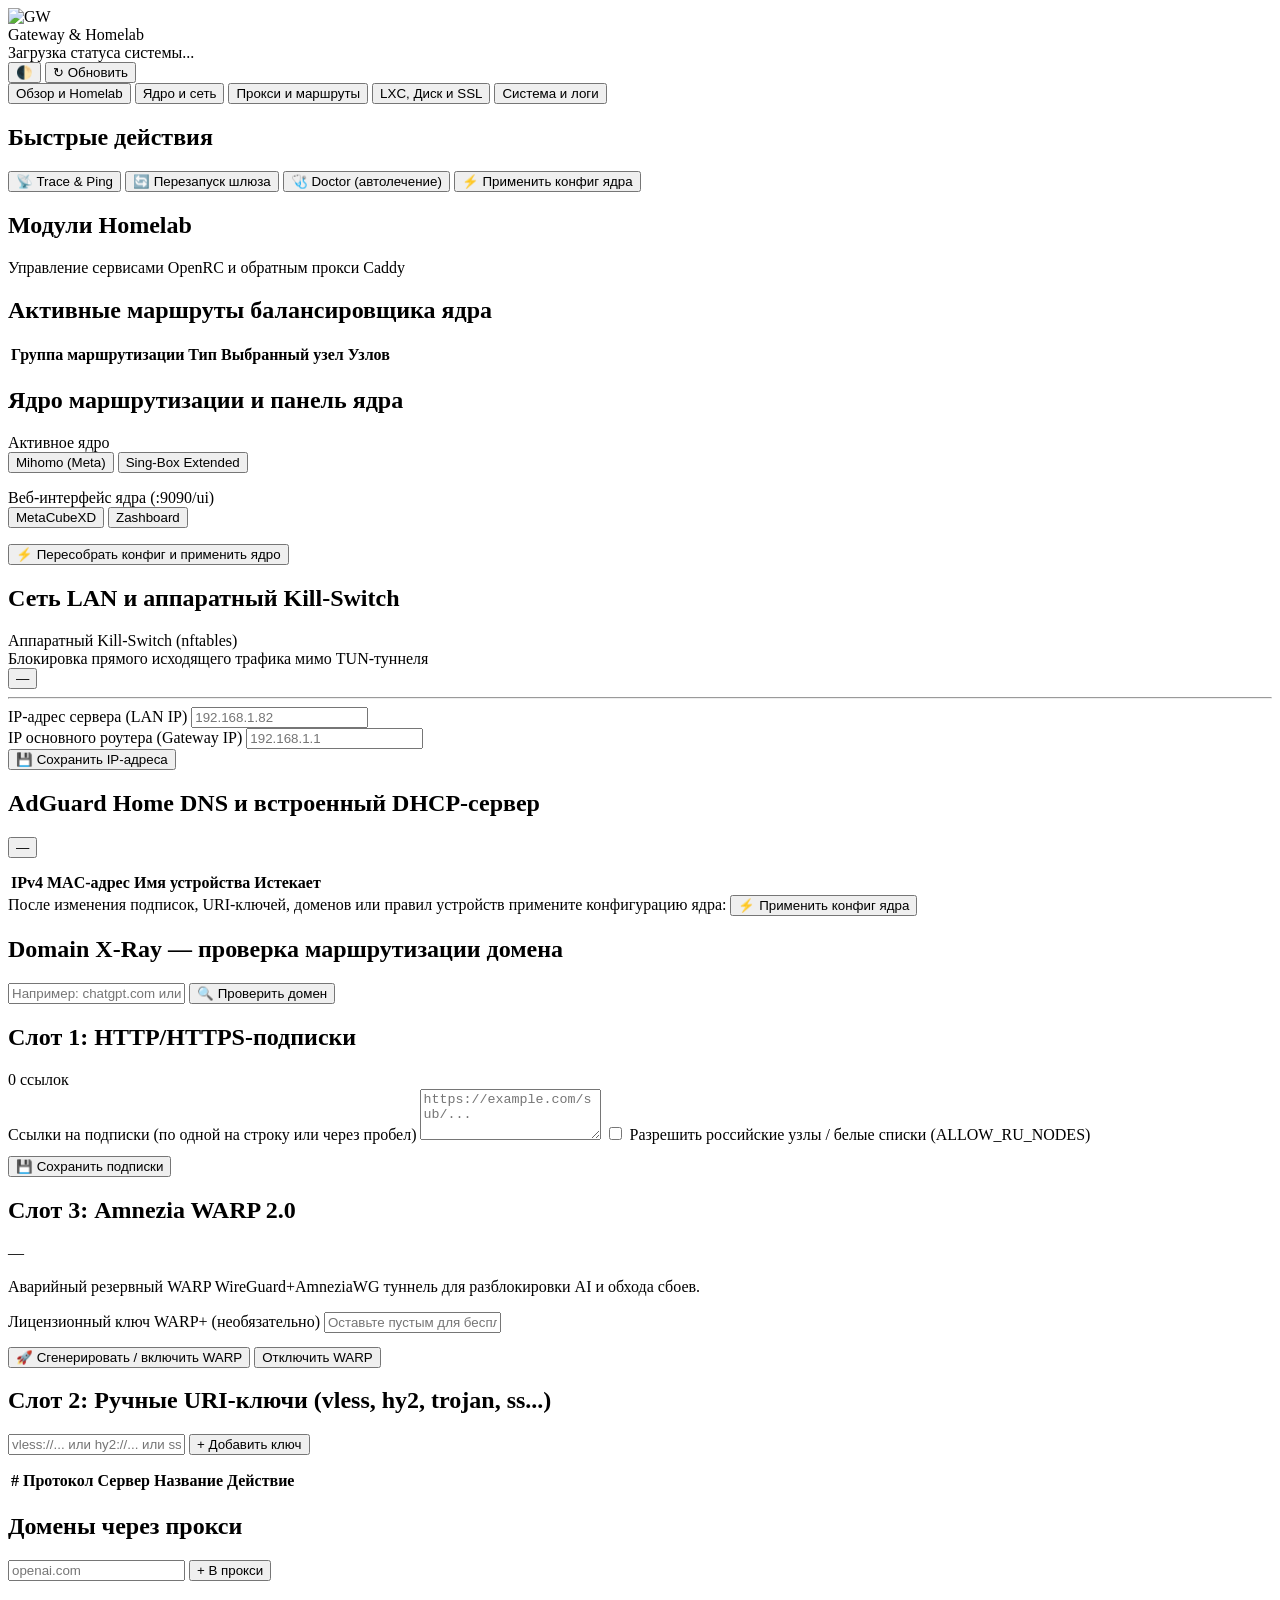
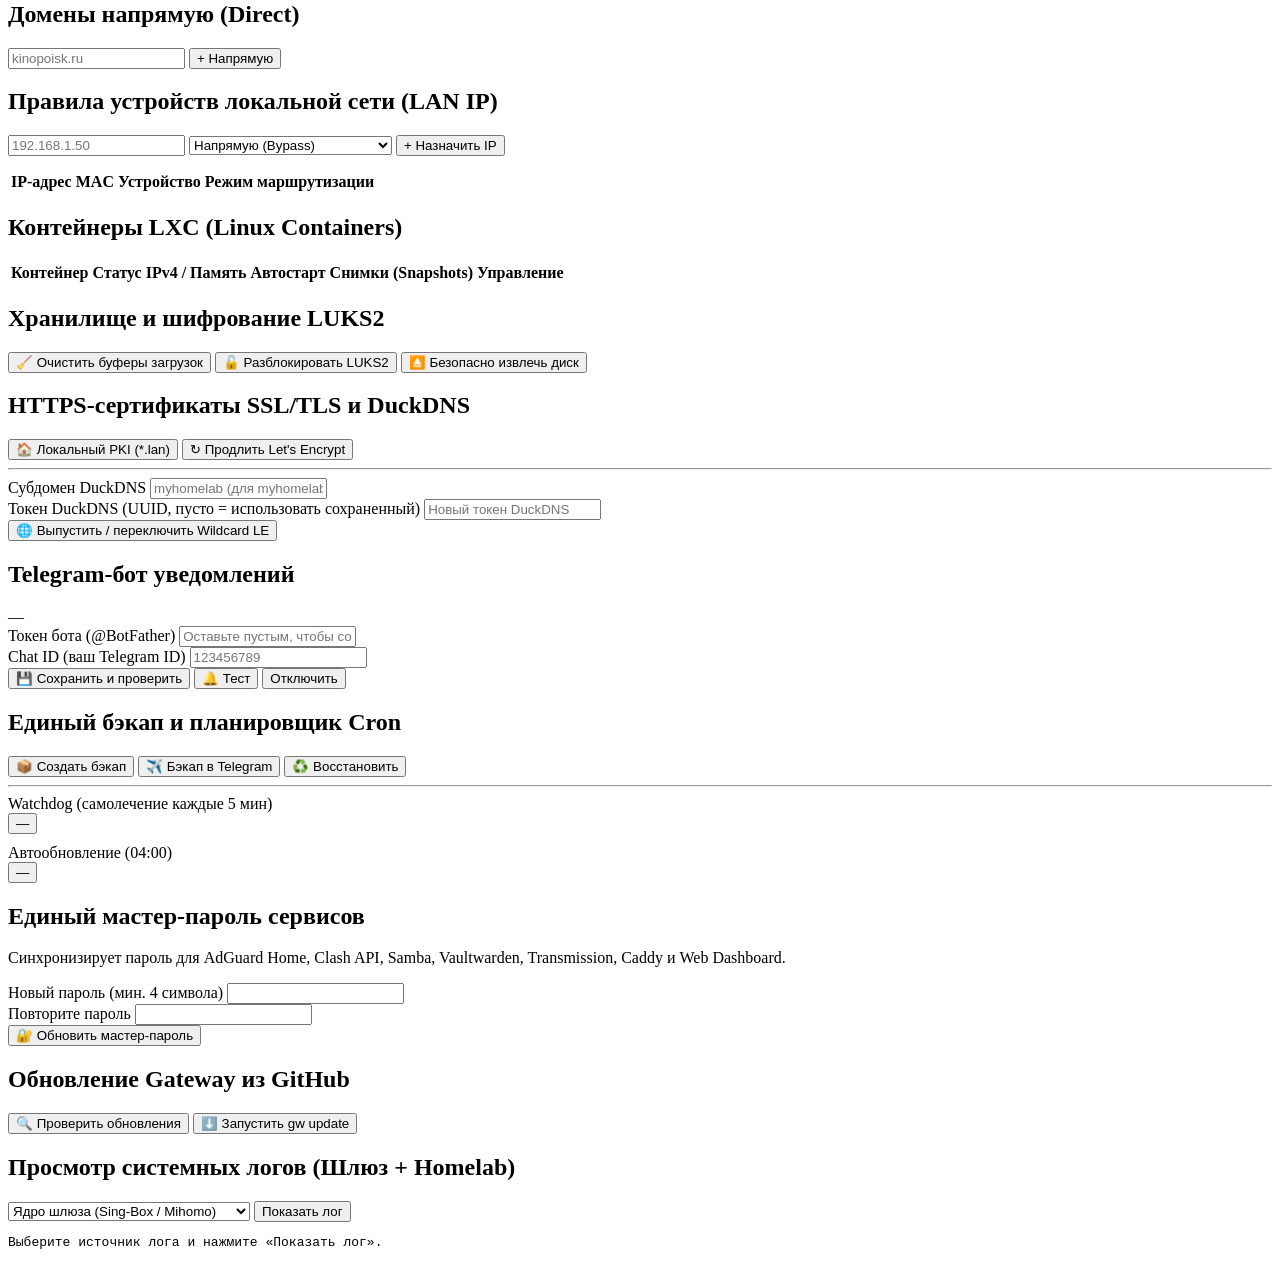
==== modules/webui/static/index.html @ 831ee5e1 "feat(alpine): add standalone Web Dashboard and shared JSON API backend - Extract shared POSIX sh JSO" ====
<!DOCTYPE html>
<html lang="ru" data-theme="dark">
<head>
  <meta charset="utf-8">
  <meta name="viewport" content="width=device-width, initial-scale=1">
  <title>Gateway &amp; Homelab — Панель управления Alpine</title>
  <link rel="icon" type="image/svg+xml" href="/favicon.svg">
  <link rel="stylesheet" href="/style.css">
</head>
<body>
  <header class="topbar">
    <div class="topbar-inner">
      <div class="brand-wrap">
        <img class="brand-logo" src="/favicon.svg" alt="GW">
        <div>
          <div class="brand-title">Gateway &amp; Homelab</div>
          <div class="brand-sub" id="hdr-sub">Загрузка статуса системы...</div>
        </div>
      </div>

      <div class="hdr-badges" id="hdr-badges"></div>

      <div class="hdr-actions">
        <a class="hdr-link" id="lnk-core-ui" href="#" target="_blank" rel="noopener" style="display:none">Панель ядра ↗</a>
        <a class="hdr-link" id="lnk-agh" href="#" target="_blank" rel="noopener" style="display:none">AdGuard Home ↗</a>
        <a class="hdr-link" id="lnk-ca" href="#" target="_blank" rel="noopener" style="display:none">PKI CA ↗</a>
        <button class="btn btn-icon" id="btn-theme" type="button" title="Сменить тему">🌓</button>
        <button class="btn btn-secondary btn-sm" id="btn-refresh" type="button">↻ Обновить</button>
      </div>
    </div>

    <nav class="tabs" role="tablist" aria-label="Разделы панели">
      <button class="tab-btn active" data-tab="overview" role="tab" type="button">Обзор и Homelab</button>
      <button class="tab-btn" data-tab="network" role="tab" type="button">Ядро и сеть</button>
      <button class="tab-btn" data-tab="proxies" role="tab" type="button">Прокси и маршруты</button>
      <button class="tab-btn" data-tab="infra" role="tab" type="button">LXC, Диск и SSL</button>
      <button class="tab-btn" data-tab="system" role="tab" type="button">Система и логи</button>
    </nav>
  </header>

  <main class="container">
    <!-- TAB 1: Обзор и Homelab -->
    <section class="tab-panel active" id="tab-overview">
      <div class="kpi-grid" id="ov-kpis"></div>

      <div class="card">
        <div class="card-head">
          <h2>Быстрые действия</h2>
          <span class="muted" id="ov-uptime"></span>
        </div>
        <div class="btn-row">
          <button class="btn btn-primary" id="btn-trace" type="button">📡 Trace &amp; Ping</button>
          <button class="btn btn-secondary" id="btn-restart-gw" type="button">🔄 Перезапуск шлюза</button>
          <button class="btn btn-secondary" id="btn-doctor" type="button">🩺 Doctor (автолечение)</button>
          <button class="btn btn-secondary" id="btn-ov-apply" type="button">⚡ Применить конфиг ядра</button>
        </div>
        <div id="trace-box" class="trace-box" style="display:none"></div>
      </div>

      <div class="card">
        <div class="card-head">
          <h2>Модули Homelab</h2>
          <span class="muted">Управление сервисами OpenRC и обратным прокси Caddy</span>
        </div>
        <div class="homelab-grid" id="ov-homelab-grid"></div>
      </div>

      <div class="card">
        <div class="card-head">
          <h2>Активные маршруты балансировщика ядра</h2>
          <span class="muted" id="ov-groups-meta"></span>
        </div>
        <div class="table-wrap">
          <table class="data-table">
            <thead>
              <tr>
                <th>Группа маршрутизации</th>
                <th>Тип</th>
                <th>Выбранный узел</th>
                <th>Узлов</th>
              </tr>
            </thead>
            <tbody id="ov-groups-body"></tbody>
          </table>
        </div>
      </div>
    </section>

    <!-- TAB 2: Ядро и сеть -->
    <section class="tab-panel" id="tab-network">
      <div class="two-col">
        <div class="card">
          <div class="card-head">
            <h2>Ядро маршрутизации и панель ядра</h2>
          </div>
          <div class="info-list" id="net-core-info"></div>
          <div class="field-label">Активное ядро</div>
          <div class="seg-row">
            <button class="btn seg-btn" id="btn-core-mihomo" type="button">Mihomo (Meta)</button>
            <button class="btn seg-btn" id="btn-core-singbox" type="button">Sing-Box Extended</button>
          </div>
          <div class="field-label" style="margin-top:1rem">Веб-интерфейс ядра (:9090/ui)</div>
          <div class="seg-row">
            <button class="btn seg-btn" id="btn-ui-metacubexd" type="button">MetaCubeXD</button>
            <button class="btn seg-btn" id="btn-ui-zashboard" type="button">Zashboard</button>
          </div>
          <div class="btn-row" style="margin-top:1rem">
            <button class="btn btn-primary" id="btn-net-apply" type="button">⚡ Пересобрать конфиг и применить ядро</button>
          </div>
        </div>

        <div class="card">
          <div class="card-head">
            <h2>Сеть LAN и аппаратный Kill-Switch</h2>
          </div>
          <div class="switch-row">
            <div>
              <div class="switch-title">Аппаратный Kill-Switch (nftables)</div>
              <div class="muted">Блокировка прямого исходящего трафика мимо TUN-туннеля</div>
            </div>
            <button class="btn btn-secondary" id="btn-ks-toggle" type="button">—</button>
          </div>

          <hr class="sep">

          <form id="frm-network" class="form-grid">
            <div>
              <label class="field-label" for="inp-lan-ip">IP-адрес сервера (LAN IP)</label>
              <input class="input" id="inp-lan-ip" type="text" placeholder="192.168.1.82">
            </div>
            <div>
              <label class="field-label" for="inp-gw-ip">IP основного роутера (Gateway IP)</label>
              <input class="input" id="inp-gw-ip" type="text" placeholder="192.168.1.1">
            </div>
            <div class="form-actions">
              <button class="btn btn-primary" type="submit">💾 Сохранить IP-адреса</button>
            </div>
          </form>
        </div>
      </div>

      <div class="card">
        <div class="card-head">
          <h2>AdGuard Home DNS и встроенный DHCP-сервер</h2>
          <div class="btn-row-compact">
            <button class="btn btn-secondary" id="btn-dhcp-toggle" type="button">—</button>
          </div>
        </div>
        <div class="info-inline" id="net-dhcp-info"></div>
        <div class="table-wrap" style="margin-top:0.85rem">
          <table class="data-table">
            <thead>
              <tr>
                <th>IPv4</th>
                <th>MAC-адрес</th>
                <th>Имя устройства</th>
                <th>Истекает</th>
              </tr>
            </thead>
            <tbody id="net-leases-body"></tbody>
          </table>
        </div>
      </div>
    </section>

    <!-- TAB 3: Прокси и маршруты -->
    <section class="tab-panel" id="tab-proxies">
      <div class="banner-warn">
        <span>После изменения подписок, URI-ключей, доменов или правил устройств примените конфигурацию ядра:</span>
        <button class="btn btn-primary btn-sm" id="btn-px-apply" type="button">⚡ Применить конфиг ядра</button>
      </div>

      <div class="card">
        <div class="card-head">
          <h2>Domain X-Ray — проверка маршрутизации домена</h2>
        </div>
        <form id="frm-inspect" class="inline-form">
          <input class="input" id="inp-inspect-domain" type="text" placeholder="Например: chatgpt.com или ya.ru">
          <button class="btn btn-primary" type="submit">🔍 Проверить домен</button>
        </form>
        <div id="inspect-result" class="trace-box" style="display:none"></div>
      </div>

      <div class="two-col">
        <div class="card">
          <div class="card-head">
            <h2>Слот 1: HTTP/HTTPS-подписки</h2>
            <span class="badge" id="px-sub-badge">0 ссылок</span>
          </div>
          <form id="frm-sub">
            <label class="field-label" for="inp-sub-urls">Ссылки на подписки (по одной на строку или через пробел)</label>
            <textarea class="input textarea" id="inp-sub-urls" rows="3" placeholder="https://example.com/sub/..."></textarea>
            <label class="check-row">
              <input id="chk-allow-ru" type="checkbox">
              <span>Разрешить российские узлы / белые списки (ALLOW_RU_NODES)</span>
            </label>
            <div class="btn-row" style="margin-top:0.75rem">
              <button class="btn btn-primary" type="submit">💾 Сохранить подписки</button>
            </div>
          </form>
        </div>

        <div class="card">
          <div class="card-head">
            <h2>Слот 3: Amnezia WARP 2.0</h2>
            <span class="badge" id="px-warp-badge">—</span>
          </div>
          <p class="muted">Аварийный резервный WARP WireGuard+AmneziaWG туннель для разблокировки AI и обхода сбоев.</p>
          <label class="field-label" for="inp-warp-lic">Лицензионный ключ WARP+ (необязательно)</label>
          <input class="input" id="inp-warp-lic" type="text" placeholder="Оставьте пустым для бесплатного WARP">
          <div class="btn-row" style="margin-top:0.85rem">
            <button class="btn btn-primary" id="btn-warp-gen" type="button">🚀 Сгенерировать / включить WARP</button>
            <button class="btn btn-danger" id="btn-warp-off" type="button">Отключить WARP</button>
          </div>
        </div>
      </div>

      <div class="card">
        <div class="card-head">
          <h2>Слот 2: Ручные URI-ключи (vless, hy2, trojan, ss...)</h2>
        </div>
        <form id="frm-node-add" class="inline-form">
          <input class="input" id="inp-node-uri" type="text" placeholder="vless://... или hy2://... или ss://...">
          <button class="btn btn-primary" type="submit">+ Добавить ключ</button>
        </form>
        <div class="table-wrap" style="margin-top:0.85rem">
          <table class="data-table">
            <thead>
              <tr>
                <th>#</th>
                <th>Протокол</th>
                <th>Сервер</th>
                <th>Название</th>
                <th>Действие</th>
              </tr>
            </thead>
            <tbody id="px-nodes-body"></tbody>
          </table>
        </div>
      </div>

      <div class="two-col">
        <div class="card">
          <div class="card-head">
            <h2>Домены через прокси</h2>
          </div>
          <form id="frm-dom-proxy" class="inline-form">
            <input class="input" id="inp-dom-proxy" type="text" placeholder="openai.com">
            <button class="btn btn-primary" type="submit">+ В прокси</button>
          </form>
          <div class="chips-wrap" id="chips-proxy"></div>
        </div>

        <div class="card">
          <div class="card-head">
            <h2>Домены напрямую (Direct)</h2>
          </div>
          <form id="frm-dom-direct" class="inline-form">
            <input class="input" id="inp-dom-direct" type="text" placeholder="kinopoisk.ru">
            <button class="btn btn-primary" type="submit">+ Напрямую</button>
          </form>
          <div class="chips-wrap" id="chips-direct"></div>
        </div>
      </div>

      <div class="card">
        <div class="card-head">
          <h2>Правила устройств локальной сети (LAN IP)</h2>
        </div>
        <form id="frm-dev-add" class="inline-form" style="margin-bottom:0.85rem">
          <input class="input" id="inp-dev-ip" type="text" placeholder="192.168.1.50">
          <select class="input select-sm" id="inp-dev-mode">
            <option value="bypass">Напрямую (Bypass)</option>
            <option value="force_proxy">Принудительно через прокси</option>
          </select>
          <button class="btn btn-primary" type="submit">+ Назначить IP</button>
        </form>
        <div class="table-wrap">
          <table class="data-table">
            <thead>
              <tr>
                <th>IP-адрес</th>
                <th>MAC</th>
                <th>Устройство</th>
                <th>Режим маршрутизации</th>
              </tr>
            </thead>
            <tbody id="px-devices-body"></tbody>
          </table>
        </div>
      </div>
    </section>

    <!-- TAB 4: LXC, Диск и SSL -->
    <section class="tab-panel" id="tab-infra">
      <div class="card">
        <div class="card-head">
          <h2>Контейнеры LXC (Linux Containers)</h2>
          <div id="infra-lxc-badges"></div>
        </div>
        <div class="table-wrap">
          <table class="data-table">
            <thead>
              <tr>
                <th>Контейнер</th>
                <th>Статус</th>
                <th>IPv4 / Память</th>
                <th>Автостарт</th>
                <th>Снимки (Snapshots)</th>
                <th>Управление</th>
              </tr>
            </thead>
            <tbody id="infra-lxc-body"></tbody>
          </table>
        </div>
      </div>

      <div class="two-col">
        <div class="card">
          <div class="card-head">
            <h2>Хранилище и шифрование LUKS2</h2>
          </div>
          <div id="infra-storage-info"></div>
          <div class="btn-row" style="margin-top:0.9rem">
            <button class="btn btn-secondary" id="btn-st-clean" type="button">🧹 Очистить буферы загрузок</button>
            <button class="btn btn-primary" id="btn-st-unlock" type="button">🔓 Разблокировать LUKS2</button>
            <button class="btn btn-danger" id="btn-st-lock" type="button">⏏️ Безопасно извлечь диск</button>
          </div>
        </div>

        <div class="card">
          <div class="card-head">
            <h2>HTTPS-сертификаты SSL/TLS и DuckDNS</h2>
          </div>
          <div id="infra-ssl-info"></div>
          <div class="btn-row" style="margin-top:0.85rem">
            <button class="btn btn-secondary" id="btn-ssl-local" type="button">🏠 Локальный PKI (*.lan)</button>
            <button class="btn btn-primary" id="btn-ssl-renew" type="button">↻ Продлить Let's Encrypt</button>
          </div>
          <hr class="sep">
          <form id="frm-ssl-duckdns" class="form-grid">
            <div>
              <label class="field-label" for="inp-duck-sub">Субдомен DuckDNS</label>
              <input class="input" id="inp-duck-sub" type="text" placeholder="myhomelab (для myhomelab.duckdns.org)">
            </div>
            <div>
              <label class="field-label" for="inp-duck-tok">Токен DuckDNS (UUID, пусто = использовать сохраненный)</label>
              <input class="input" id="inp-duck-tok" type="password" placeholder="Новый токен DuckDNS">
            </div>
            <div class="form-actions">
              <button class="btn btn-primary" type="submit">🌐 Выпустить / переключить Wildcard LE</button>
            </div>
          </form>
        </div>
      </div>
    </section>

    <!-- TAB 5: Система и логи -->
    <section class="tab-panel" id="tab-system">
      <div class="two-col">
        <div class="card">
          <div class="card-head">
            <h2>Telegram-бот уведомлений</h2>
            <span class="badge" id="sys-tg-badge">—</span>
          </div>
          <form id="frm-telegram" class="form-grid">
            <div>
              <label class="field-label" for="inp-tg-token">Токен бота (@BotFather)</label>
              <input class="input" id="inp-tg-token" type="password" placeholder="Оставьте пустым, чтобы сохранить текущий">
              <div class="muted small" id="sys-tg-mask"></div>
            </div>
            <div>
              <label class="field-label" for="inp-tg-chat">Chat ID (ваш Telegram ID)</label>
              <input class="input" id="inp-tg-chat" type="text" placeholder="123456789">
            </div>
            <div class="btn-row">
              <button class="btn btn-primary" type="submit">💾 Сохранить и проверить</button>
              <button class="btn btn-secondary" id="btn-tg-test" type="button">🔔 Тест</button>
              <button class="btn btn-danger" id="btn-tg-disable" type="button">Отключить</button>
            </div>
          </form>
        </div>

        <div class="card">
          <div class="card-head">
            <h2>Единый бэкап и планировщик Cron</h2>
          </div>
          <div id="sys-backup-info"></div>
          <div class="btn-row" style="margin-top:0.75rem">
            <button class="btn btn-primary" id="btn-bak-create" type="button">📦 Создать бэкап</button>
            <button class="btn btn-secondary" id="btn-bak-tg" type="button">✈️ Бэкап в Telegram</button>
            <button class="btn btn-danger" id="btn-bak-restore" type="button">♻️ Восстановить</button>
          </div>
          <hr class="sep">
          <div class="switch-row">
            <div>
              <div class="switch-title">Watchdog (самолечение каждые 5 мин)</div>
            </div>
            <button class="btn btn-secondary btn-sm" id="btn-cron-wd" type="button">—</button>
          </div>
          <div class="switch-row" style="margin-top:0.6rem">
            <div>
              <div class="switch-title">Автообновление (04:00)</div>
            </div>
            <button class="btn btn-secondary btn-sm" id="btn-cron-au" type="button">—</button>
          </div>
        </div>
      </div>

      <div class="two-col">
        <div class="card">
          <div class="card-head">
            <h2>Единый мастер-пароль сервисов</h2>
          </div>
          <p class="muted">Синхронизирует пароль для AdGuard Home, Clash API, Samba, Vaultwarden, Transmission, Caddy и Web Dashboard.</p>
          <form id="frm-passwd" class="form-grid">
            <div>
              <label class="field-label" for="inp-pw1">Новый пароль (мин. 4 символа)</label>
              <input class="input" id="inp-pw1" type="password" autocomplete="new-password">
            </div>
            <div>
              <label class="field-label" for="inp-pw2">Повторите пароль</label>
              <input class="input" id="inp-pw2" type="password" autocomplete="new-password">
            </div>
            <div class="form-actions">
              <button class="btn btn-primary" type="submit">🔐 Обновить мастер-пароль</button>
            </div>
          </form>
        </div>

        <div class="card">
          <div class="card-head">
            <h2>Обновление Gateway из GitHub</h2>
          </div>
          <div id="sys-git-info"></div>
          <div id="sys-git-commits" class="commits-list" style="display:none"></div>
          <div class="btn-row" style="margin-top:0.85rem">
            <button class="btn btn-secondary" id="btn-upd-check" type="button">🔍 Проверить обновления</button>
            <button class="btn btn-primary" id="btn-upd-run" type="button">⬇️ Запустить gw update</button>
          </div>
        </div>
      </div>

      <div class="card">
        <div class="card-head">
          <h2>Просмотр системных логов (Шлюз + Homelab)</h2>
          <div class="btn-row-compact">
            <select class="input select-sm" id="sel-log-target">
              <option value="core">Ядро шлюза (Sing-Box / Mihomo)</option>
              <option value="check">Экспресс-диагностика (gw check)</option>
              <option value="autoupdate">Автообновление (autoupdate.log)</option>
              <option value="webui">Web Dashboard (gateway-webui.log)</option>
              <option value="caddy">Caddy HTTPS (caddy.log)</option>
              <option value="vaultwarden">Vaultwarden (vaultwarden.log)</option>
              <option value="forgejo">Forgejo Git (forgejo.log)</option>
              <option value="code">VS Code Server (code-server.log)</option>
              <option value="metube">MeTube (metube.log)</option>
              <option value="transmission">Transmission (transmission.log)</option>
            </select>
            <button class="btn btn-primary btn-sm" id="btn-log-load" type="button">Показать лог</button>
          </div>
        </div>
        <pre class="log-view" id="sys-log-view">Выберите источник лога и нажмите «Показать лог».</pre>
      </div>
    </section>
  </main>

  <div class="toast-stack" id="toast-stack"></div>

  <!-- Модальное окно подтверждения -->
  <div class="modal-backdrop" id="confirm-modal" style="display:none">
    <div class="modal modal-sm">
      <div class="modal-head">
        <h3 id="confirm-title">Подтверждение</h3>
      </div>
      <div class="modal-body" id="confirm-text"></div>
      <div class="modal-foot">
        <button class="btn btn-secondary" id="confirm-cancel" type="button">Отмена</button>
        <button class="btn btn-danger" id="confirm-ok" type="button">Подтвердить</button>
      </div>
    </div>
  </div>

  <!-- Модальное окно потокового задания -->
  <div class="modal-backdrop" id="job-modal" style="display:none">
    <div class="modal modal-lg">
      <div class="modal-head">
        <h3 id="job-title">Выполнение операции...</h3>
        <span class="badge" id="job-badge">В работе</span>
      </div>
      <div class="modal-body">
        <pre class="log-view log-view-tall" id="job-log">Инициализация...</pre>
      </div>
      <div class="modal-foot">
        <button class="btn btn-primary" id="job-close" type="button" disabled>Закрыть</button>
      </div>
    </div>
  </div>

  <script src="/app.js"></script>
</body>
</html>
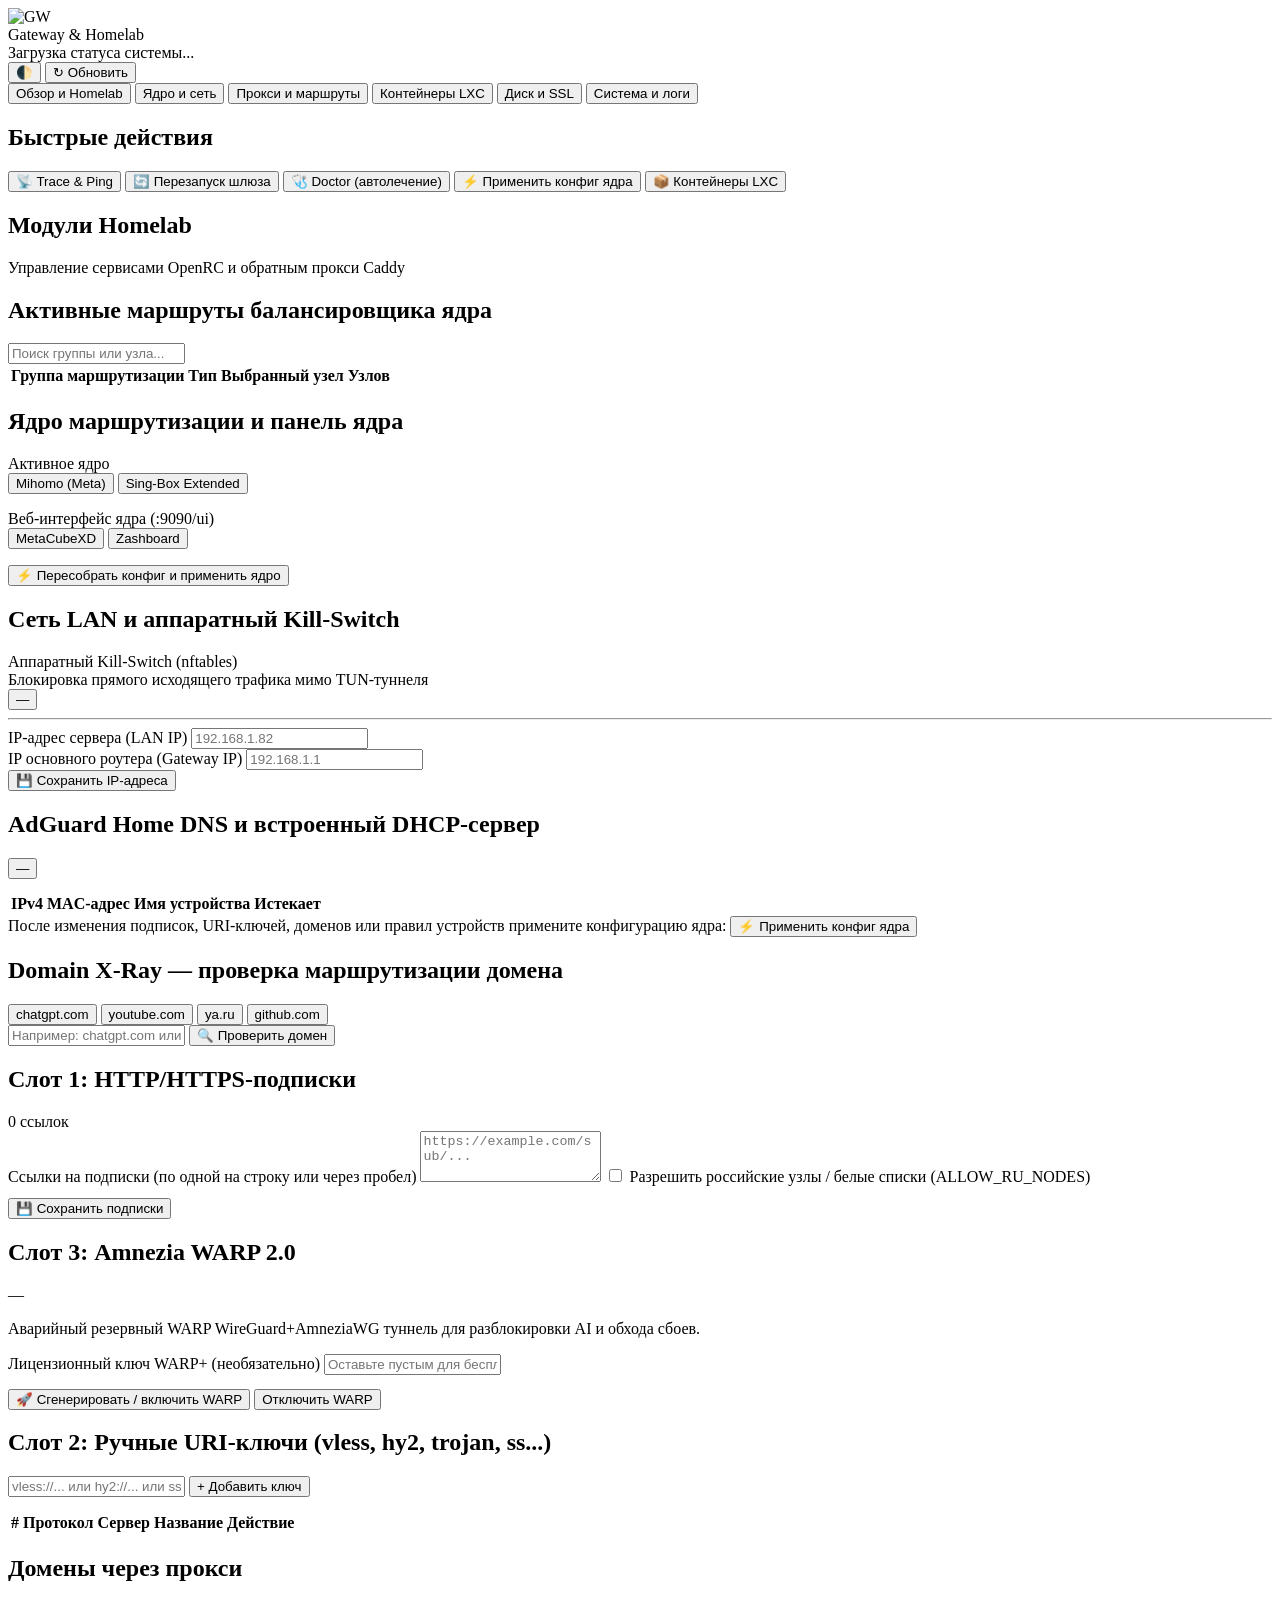
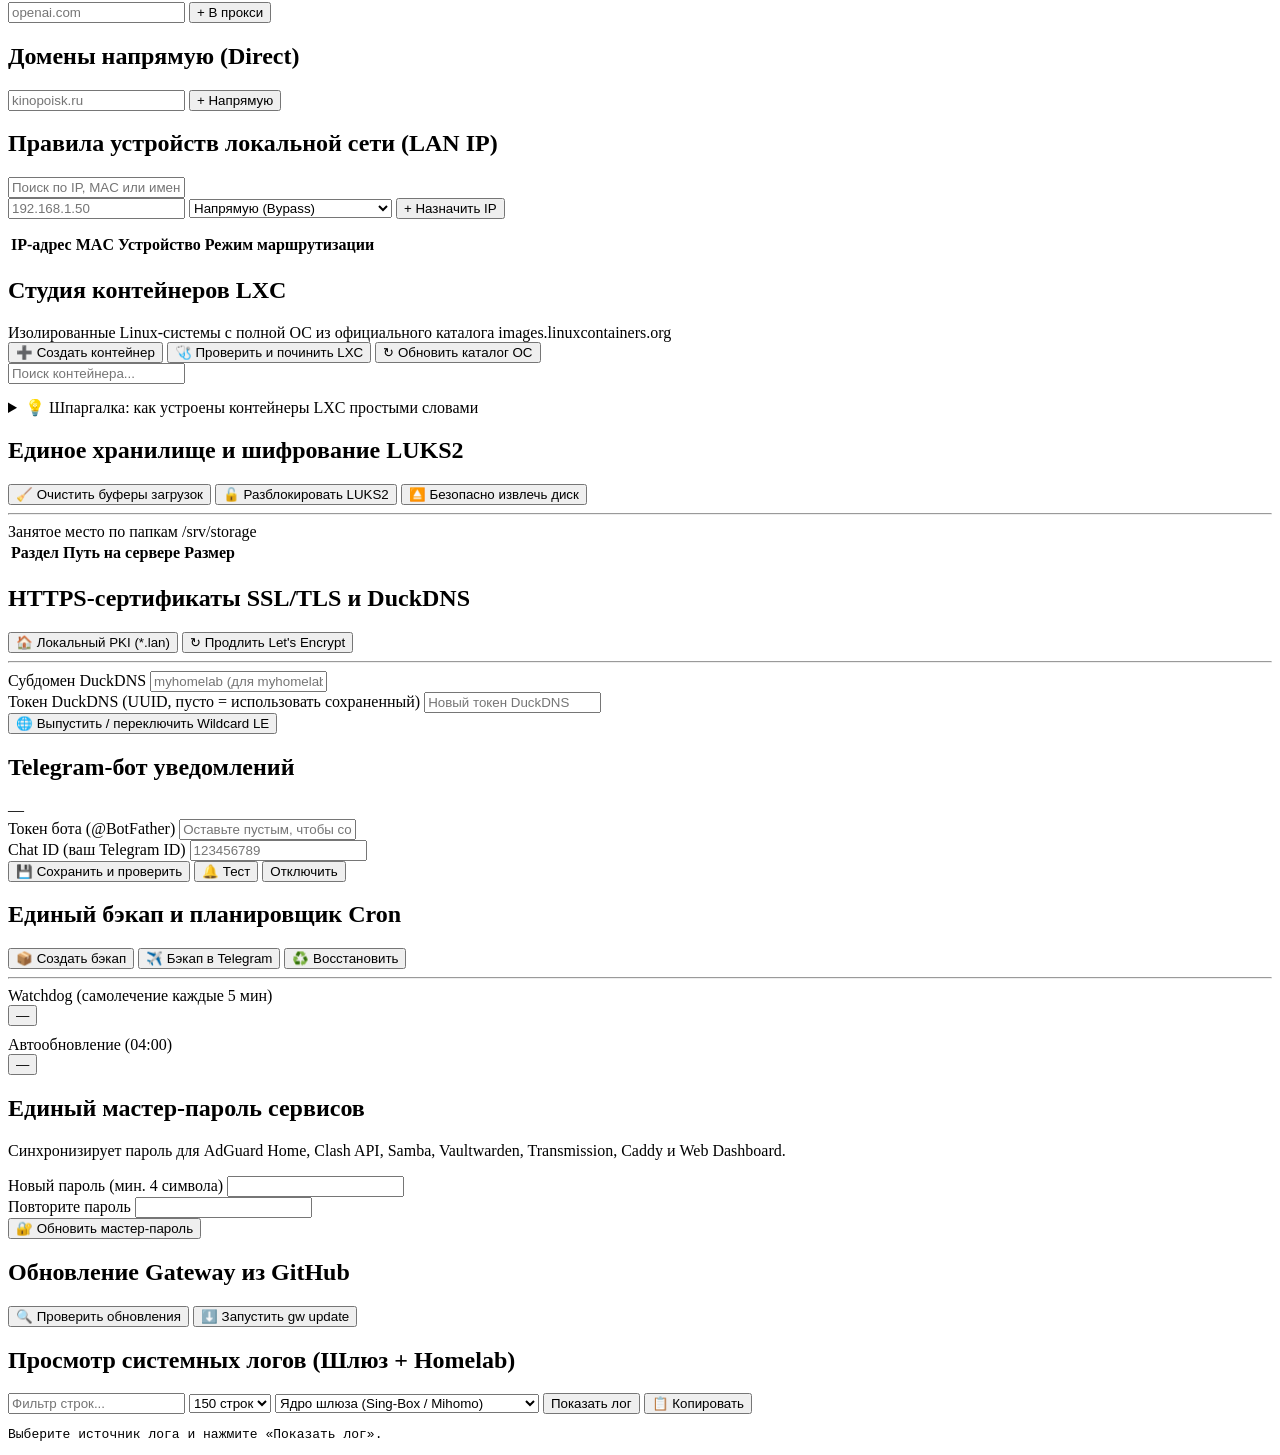
==== commit ffe13437: "feat(webui,lxc): add LXC Container Studio, full official catalog, and ttyd web console - Add full of" ====
--- a/modules/webui/static/index.html
+++ b/modules/webui/static/index.html
@@ -33,7 +33,8 @@
       <button class="tab-btn active" data-tab="overview" role="tab" type="button">Обзор и Homelab</button>
       <button class="tab-btn" data-tab="network" role="tab" type="button">Ядро и сеть</button>
       <button class="tab-btn" data-tab="proxies" role="tab" type="button">Прокси и маршруты</button>
-      <button class="tab-btn" data-tab="infra" role="tab" type="button">LXC, Диск и SSL</button>
+      <button class="tab-btn" data-tab="lxc" role="tab" type="button">Контейнеры LXC <span class="tab-pill" id="tab-lxc-count" style="display:none"></span></button>
+      <button class="tab-btn" data-tab="storage" role="tab" type="button">Диск и SSL</button>
       <button class="tab-btn" data-tab="system" role="tab" type="button">Система и логи</button>
     </nav>
   </header>
@@ -53,6 +54,7 @@
           <button class="btn btn-secondary" id="btn-restart-gw" type="button">🔄 Перезапуск шлюза</button>
           <button class="btn btn-secondary" id="btn-doctor" type="button">🩺 Doctor (автолечение)</button>
           <button class="btn btn-secondary" id="btn-ov-apply" type="button">⚡ Применить конфиг ядра</button>
+          <button class="btn btn-secondary" id="btn-ov-go-lxc" type="button">📦 Контейнеры LXC</button>
         </div>
         <div id="trace-box" class="trace-box" style="display:none"></div>
       </div>
@@ -68,7 +70,10 @@
       <div class="card">
         <div class="card-head">
           <h2>Активные маршруты балансировщика ядра</h2>
-          <span class="muted" id="ov-groups-meta"></span>
+          <div class="btn-row-compact">
+            <input class="input input-sm" id="inp-groups-filter" type="text" placeholder="Поиск группы или узла...">
+            <span class="muted" id="ov-groups-meta"></span>
+          </div>
         </div>
         <div class="table-wrap">
           <table class="data-table">
@@ -173,6 +178,12 @@
       <div class="card">
         <div class="card-head">
           <h2>Domain X-Ray — проверка маршрутизации домена</h2>
+          <div class="btn-row-compact">
+            <button class="btn btn-xs" data-inspect-preset="chatgpt.com" type="button">chatgpt.com</button>
+            <button class="btn btn-xs" data-inspect-preset="youtube.com" type="button">youtube.com</button>
+            <button class="btn btn-xs" data-inspect-preset="ya.ru" type="button">ya.ru</button>
+            <button class="btn btn-xs" data-inspect-preset="github.com" type="button">github.com</button>
+          </div>
         </div>
         <form id="frm-inspect" class="inline-form">
           <input class="input" id="inp-inspect-domain" type="text" placeholder="Например: chatgpt.com или ya.ru">
@@ -266,6 +277,7 @@
       <div class="card">
         <div class="card-head">
           <h2>Правила устройств локальной сети (LAN IP)</h2>
+          <input class="input input-sm" id="inp-dev-filter" type="text" placeholder="Поиск по IP, MAC или имени...">
         </div>
         <form id="frm-dev-add" class="inline-form" style="margin-bottom:0.85rem">
           <input class="input" id="inp-dev-ip" type="text" placeholder="192.168.1.50">
@@ -291,34 +303,58 @@
       </div>
     </section>
 
-    <!-- TAB 4: LXC, Диск и SSL -->
-    <section class="tab-panel" id="tab-infra">
-      <div class="card">
-        <div class="card-head">
-          <h2>Контейнеры LXC (Linux Containers)</h2>
-          <div id="infra-lxc-badges"></div>
-        </div>
-        <div class="table-wrap">
-          <table class="data-table">
-            <thead>
-              <tr>
-                <th>Контейнер</th>
-                <th>Статус</th>
-                <th>IPv4 / Память</th>
-                <th>Автостарт</th>
-                <th>Снимки (Snapshots)</th>
-                <th>Управление</th>
-              </tr>
-            </thead>
-            <tbody id="infra-lxc-body"></tbody>
-          </table>
-        </div>
-      </div>
-
+    <!-- TAB 4: Контейнеры LXC (Studio) -->
+    <section class="tab-panel" id="tab-lxc">
+      <div class="card">
+        <div class="card-head">
+          <div>
+            <h2>Студия контейнеров LXC</h2>
+            <div class="muted small">Изолированные Linux-системы с полной ОС из официального каталога <span class="mono">images.linuxcontainers.org</span></div>
+          </div>
+          <div class="btn-row-compact" id="lxc-status-badges"></div>
+        </div>
+
+        <div class="btn-row" style="align-items:center; justify-content:space-between">
+          <div class="btn-row">
+            <button class="btn btn-primary" id="btn-lxc-open-create" type="button">➕ Создать контейнер</button>
+            <button class="btn btn-secondary" id="btn-lxc-doctor" type="button">🩺 Проверить и починить LXC</button>
+            <button class="btn btn-secondary" id="btn-lxc-refresh-cat" type="button">↻ Обновить каталог ОС</button>
+          </div>
+          <input class="input input-sm" id="inp-lxc-filter" type="text" placeholder="Поиск контейнера...">
+        </div>
+
+        <details class="guide-box" style="margin-top:0.9rem">
+          <summary>💡 Шпаргалка: как устроены контейнеры LXC простыми словами</summary>
+          <div class="guide-grid">
+            <div>
+              <strong>Что такое LXC?</strong>
+              <p>Лёгкая изолированная Linux-система (Debian, Ubuntu, Alpine, Arch и др.), которая стартует за 1–2 секунды и делит ядро с сервером почти без накладных расходов.</p>
+            </div>
+            <div>
+              <strong>NAT (lxcbr0) или Macvlan (LAN)?</strong>
+              <p><b>NAT (10.0.3.X)</b> — изоляция с DNS AdGuard и трафиком через Sing-Box/Mihomo. <b>Macvlan</b> выдаёт отдельный IP от вашего домашнего роутера в общую локальную сеть.</p>
+            </div>
+            <div>
+              <strong>Снимки (Snapshots)</strong>
+              <p>Мгновенная точка сохранения состояния. Перед установкой сложного софта создайте снимок — откат вернёт контейнер в прежний вид в один клик.</p>
+            </div>
+            <div>
+              <strong>Консоль и общее хранилище</strong>
+              <p>Кнопка <b>💻 Консоль</b> открывает живой bash/sh прямо в браузере. При включённом общем хранилище папка сервера <span class="mono">/srv/storage</span> доступна внутри как <span class="mono">/mnt/storage</span>.</p>
+            </div>
+          </div>
+        </details>
+      </div>
+
+      <div id="lxc-cards-container" class="lxc-list"></div>
+    </section>
+
+    <!-- TAB 5: Диск и SSL -->
+    <section class="tab-panel" id="tab-storage">
       <div class="two-col">
         <div class="card">
           <div class="card-head">
-            <h2>Хранилище и шифрование LUKS2</h2>
+            <h2>Единое хранилище и шифрование LUKS2</h2>
           </div>
           <div id="infra-storage-info"></div>
           <div class="btn-row" style="margin-top:0.9rem">
@@ -326,11 +362,26 @@
             <button class="btn btn-primary" id="btn-st-unlock" type="button">🔓 Разблокировать LUKS2</button>
             <button class="btn btn-danger" id="btn-st-lock" type="button">⏏️ Безопасно извлечь диск</button>
           </div>
+          <hr class="sep">
+          <div class="field-label">Занятое место по папкам <span class="mono">/srv/storage</span></div>
+          <div class="table-wrap">
+            <table class="data-table">
+              <thead>
+                <tr>
+                  <th>Раздел</th>
+                  <th>Путь на сервере</th>
+                  <th>Размер</th>
+                </tr>
+              </thead>
+              <tbody id="infra-storage-dirs"></tbody>
+            </table>
+          </div>
         </div>
 
         <div class="card">
           <div class="card-head">
             <h2>HTTPS-сертификаты SSL/TLS и DuckDNS</h2>
+            <a class="btn btn-xs" id="btn-ssl-ca-portal" href="#" target="_blank" rel="noopener" style="display:none">📥 Портал PKI CA ↗</a>
           </div>
           <div id="infra-ssl-info"></div>
           <div class="btn-row" style="margin-top:0.85rem">
@@ -355,7 +406,7 @@
       </div>
     </section>
 
-    <!-- TAB 5: Система и логи -->
+    <!-- TAB 6: Система и логи -->
     <section class="tab-panel" id="tab-system">
       <div class="two-col">
         <div class="card">
@@ -445,11 +496,18 @@
         <div class="card-head">
           <h2>Просмотр системных логов (Шлюз + Homelab)</h2>
           <div class="btn-row-compact">
+            <input class="input input-sm" id="inp-log-filter" type="text" placeholder="Фильтр строк...">
+            <select class="input select-xs" id="sel-log-lines">
+              <option value="50">50 строк</option>
+              <option value="150" selected>150 строк</option>
+              <option value="400">400 строк</option>
+            </select>
             <select class="input select-sm" id="sel-log-target">
               <option value="core">Ядро шлюза (Sing-Box / Mihomo)</option>
               <option value="check">Экспресс-диагностика (gw check)</option>
               <option value="autoupdate">Автообновление (autoupdate.log)</option>
               <option value="webui">Web Dashboard (gateway-webui.log)</option>
+              <option value="console">Веб-консоль LXC (gateway-console.log)</option>
               <option value="caddy">Caddy HTTPS (caddy.log)</option>
               <option value="vaultwarden">Vaultwarden (vaultwarden.log)</option>
               <option value="forgejo">Forgejo Git (forgejo.log)</option>
@@ -458,6 +516,7 @@
               <option value="transmission">Transmission (transmission.log)</option>
             </select>
             <button class="btn btn-primary btn-sm" id="btn-log-load" type="button">Показать лог</button>
+            <button class="btn btn-secondary btn-sm" id="btn-log-copy" type="button">📋 Копировать</button>
           </div>
         </div>
         <pre class="log-view" id="sys-log-view">Выберите источник лога и нажмите «Показать лог».</pre>
@@ -466,6 +525,212 @@
   </main>
 
   <div class="toast-stack" id="toast-stack"></div>
+
+  <!-- Мастер создания LXC-контейнера -->
+  <div class="modal-backdrop" id="lxc-create-modal" style="display:none">
+    <div class="modal modal-xl">
+      <div class="modal-head">
+        <div>
+          <h3>🚀 Создание нового контейнера LXC</h3>
+          <div class="muted small" id="lxc-cat-status">Загрузка каталога официальных образов...</div>
+        </div>
+        <div class="btn-row-compact">
+          <button class="btn btn-xs" id="btn-lxc-cat-reload" type="button">↻ Обновить список</button>
+          <button class="btn btn-xs" id="btn-lxc-create-x" type="button">✕</button>
+        </div>
+      </div>
+
+      <form id="frm-lxc-create" class="modal-body modal-scroll">
+        <!-- Блок 1: Выбор официальной ОС -->
+        <div class="wizard-step">
+          <div class="wizard-step-head">
+            <span class="step-num">1</span>
+            <strong>Выбор операционной системы (официальный каталог images.linuxcontainers.org)</strong>
+            <span class="badge" id="lxc-cat-arch-badge">—</span>
+          </div>
+
+          <div class="cat-toolbar">
+            <input class="input" id="inp-cat-search" type="text" placeholder="Поиск ОС: debian, ubuntu, alpine, arch, kali, fedora...">
+            <div class="btn-row-compact" id="cat-group-btns">
+              <button class="btn btn-xs seg-btn active" data-cat="all" type="button">Все ОС</button>
+              <button class="btn btn-xs seg-btn" data-cat="popular" type="button">⭐ Популярные</button>
+              <button class="btn btn-xs seg-btn" data-cat="light" type="button">🪶 Лёгкие</button>
+              <button class="btn btn-xs seg-btn" data-cat="server" type="button">💻 Серверные</button>
+              <button class="btn btn-xs seg-btn" data-cat="sec" type="button">🔒 Инструменты</button>
+            </div>
+            <select class="input select-xs" id="sel-cat-variant">
+              <option value="all" selected>Вариант: Все</option>
+              <option value="default">Вариант: default</option>
+              <option value="cloud">Вариант: cloud</option>
+            </select>
+          </div>
+
+          <div class="distro-grid" id="lxc-distro-grid"></div>
+
+          <div class="selected-os-bar">
+            <div>
+              <label class="field-label" for="sel-lxc-distro">Выбранная ОС</label>
+              <input class="input" id="sel-lxc-distro" type="text" placeholder="debian" required>
+            </div>
+            <div>
+              <label class="field-label" for="sel-lxc-release">Версия / релиз</label>
+              <select class="input" id="sel-lxc-release"></select>
+              <input class="input" id="inp-lxc-release-manual" type="text" placeholder="bookworm / noble / 3.24" style="display:none; margin-top:0.35rem">
+            </div>
+            <div>
+              <label class="field-label" for="sel-lxc-variant">Сборка (variant)</label>
+              <select class="input" id="sel-lxc-variant"></select>
+            </div>
+            <div style="align-self:end">
+              <label class="check-row" style="margin:0; padding-bottom:0.45rem">
+                <input id="chk-lxc-manual-os" type="checkbox">
+                <span>Ввести релиз вручную</span>
+              </label>
+            </div>
+          </div>
+        </div>
+
+        <!-- Блок 2: Имя и Сеть -->
+        <div class="wizard-step">
+          <div class="wizard-step-head">
+            <span class="step-num">2</span>
+            <strong>Имя и сетевое подключение</strong>
+          </div>
+
+          <div class="two-col">
+            <div>
+              <label class="field-label" for="inp-lxc-name">Имя контейнера (латиница, цифры, - и _)</label>
+              <input class="input" id="inp-lxc-name" type="text" placeholder="my-debian" required pattern="[A-Za-z0-9_-]+">
+              <div class="muted small" style="margin-top:0.25rem">Станет сетевым именем и названием папки в хранилище.</div>
+            </div>
+            <div>
+              <label class="field-label" for="inp-lxc-rootpass">Пароль root (необязательно)</label>
+              <input class="input" id="inp-lxc-rootpass" type="password" placeholder="Пусто — вход без пароля через Веб-консоль">
+            </div>
+          </div>
+
+          <div class="radio-cards" style="margin-top:0.8rem">
+            <label class="radio-card selected" id="rcard-nat">
+              <input type="radio" name="lxc_net_mode" value="nat" checked>
+              <div>
+                <strong>🛡️ NAT за шлюзом (lxcbr0, 10.0.3.X)</strong>
+                <div class="muted small">Рекомендуется: AdGuard DNS + маршрутизация трафика через Sing-Box / Mihomo.</div>
+              </div>
+            </label>
+            <label class="radio-card" id="rcard-macvlan">
+              <input type="radio" name="lxc_net_mode" value="macvlan">
+              <div>
+                <strong>🏠 Прямой мост LAN (Macvlan)</strong>
+                <div class="muted small">Отдельный IP прямо от вашего основного домашнего роутера.</div>
+              </div>
+            </label>
+          </div>
+
+          <div style="margin-top:0.75rem">
+            <label class="check-row" style="margin:0">
+              <input id="chk-lxc-static-ip" type="checkbox">
+              <span>Задать статический IPv4 вручную (по умолчанию используется автоматический DHCP)</span>
+            </label>
+            <div class="three-col" id="lxc-static-ip-fields" style="display:none; margin-top:0.6rem">
+              <div>
+                <label class="field-label" for="inp-lxc-ip">IPv4 с маской CIDR</label>
+                <input class="input" id="inp-lxc-ip" type="text" placeholder="10.0.3.50/24">
+              </div>
+              <div>
+                <label class="field-label" for="inp-lxc-gw">Шлюз</label>
+                <input class="input" id="inp-lxc-gw" type="text" placeholder="10.0.3.1">
+              </div>
+              <div>
+                <label class="field-label" for="inp-lxc-dns">DNS-сервер</label>
+                <input class="input" id="inp-lxc-dns" type="text" placeholder="10.0.3.1">
+              </div>
+            </div>
+          </div>
+        </div>
+
+        <!-- Блок 3: Ресурсы и опции -->
+        <div class="wizard-step">
+          <div class="wizard-step-head">
+            <span class="step-num">3</span>
+            <strong>Ресурсы (ОЗУ / CPU) и интеграция с сервером</strong>
+          </div>
+
+          <div class="two-col">
+            <div>
+              <label class="field-label" for="inp-lxc-mem">Лимит оперативной памяти</label>
+              <div class="btn-row-compact" style="margin-bottom:0.4rem">
+                <button class="btn btn-xs" data-mem-preset="" type="button">Без лимита</button>
+                <button class="btn btn-xs" data-mem-preset="256M" type="button">256M</button>
+                <button class="btn btn-xs" data-mem-preset="512M" type="button">512M</button>
+                <button class="btn btn-xs" data-mem-preset="1G" type="button">1G</button>
+                <button class="btn btn-xs" data-mem-preset="2G" type="button">2G</button>
+              </div>
+              <input class="input" id="inp-lxc-mem" type="text" placeholder="Например: 512M или 2G (пусто = без лимита)">
+            </div>
+            <div>
+              <label class="field-label" for="inp-lxc-cpu">Лимит ядер CPU</label>
+              <div class="btn-row-compact" style="margin-bottom:0.4rem">
+                <button class="btn btn-xs" data-cpu-preset="" type="button">Без лимита</button>
+                <button class="btn btn-xs" data-cpu-preset="0.5" type="button">0.5 ядра</button>
+                <button class="btn btn-xs" data-cpu-preset="1" type="button">1 ядро</button>
+                <button class="btn btn-xs" data-cpu-preset="2" type="button">2 ядра</button>
+                <button class="btn btn-xs" data-cpu-preset="4" type="button">4 ядра</button>
+              </div>
+              <input class="input" id="inp-lxc-cpu" type="text" placeholder="Например: 1 или 2 (пусто = без лимита)">
+            </div>
+          </div>
+
+          <div class="two-col" style="margin-top:0.75rem">
+            <label class="check-row" style="margin:0">
+              <input id="chk-lxc-startnow" type="checkbox" checked>
+              <span>▶ Запустить контейнер сразу после создания</span>
+            </label>
+            <label class="check-row" style="margin:0">
+              <input id="chk-lxc-autostart" type="checkbox" checked>
+              <span>⚡ Автозапуск вместе с сервером</span>
+            </label>
+            <label class="check-row" style="margin:0">
+              <input id="chk-lxc-storage" type="checkbox">
+              <span>💾 Подключить общее хранилище (/srv/storage → /mnt/storage)</span>
+            </label>
+            <label class="check-row" style="margin:0">
+              <input id="chk-lxc-nesting" type="checkbox">
+              <span>🪆 Включить Nesting (для Docker / Podman внутри LXC)</span>
+            </label>
+          </div>
+        </div>
+      </form>
+
+      <div class="modal-foot">
+        <button class="btn btn-secondary" id="btn-lxc-create-cancel" type="button">Отмена</button>
+        <button class="btn btn-primary" id="btn-lxc-create-submit" form="frm-lxc-create" type="submit">🚀 Скачать образ и создать</button>
+      </div>
+    </div>
+  </div>
+
+  <!-- Модальное окно встроенного веб-терминала -->
+  <div class="modal-backdrop" id="console-modal" style="display:none">
+    <div class="modal modal-console" id="console-modal-box">
+      <div class="modal-head">
+        <div>
+          <h3 id="console-title">💻 Консоль контейнера</h3>
+          <div class="muted small" id="console-sub">Интерактивный терминал LXC</div>
+        </div>
+        <div class="btn-row-compact">
+          <button class="btn btn-xs" id="btn-con-reconnect" type="button">↻ Переподключить</button>
+          <button class="btn btn-xs" id="btn-con-fullscreen" type="button">⛶ На весь экран</button>
+          <a class="btn btn-xs" id="btn-con-newtab" href="#" target="_blank" rel="noopener">↗ Новая вкладка</a>
+          <button class="btn btn-danger btn-xs" id="btn-con-close" type="button">✕ Закрыть</button>
+        </div>
+      </div>
+      <div class="console-body">
+        <iframe id="console-frame" title="LXC Web Console"></iframe>
+      </div>
+      <div class="console-foot">
+        <span>Подключение защищено одноразовым токеном (60 сек). Для завершения сессии введите <span class="mono">exit</span> или нажмите <span class="mono">Ctrl+D</span>.</span>
+      </div>
+    </div>
+  </div>
 
   <!-- Модальное окно подтверждения -->
   <div class="modal-backdrop" id="confirm-modal" style="display:none">
@@ -492,6 +757,7 @@
         <pre class="log-view log-view-tall" id="job-log">Инициализация...</pre>
       </div>
       <div class="modal-foot">
+        <button class="btn btn-primary" id="job-open-console" type="button" style="display:none">💻 Открыть консоль</button>
         <button class="btn btn-primary" id="job-close" type="button" disabled>Закрыть</button>
       </div>
     </div>
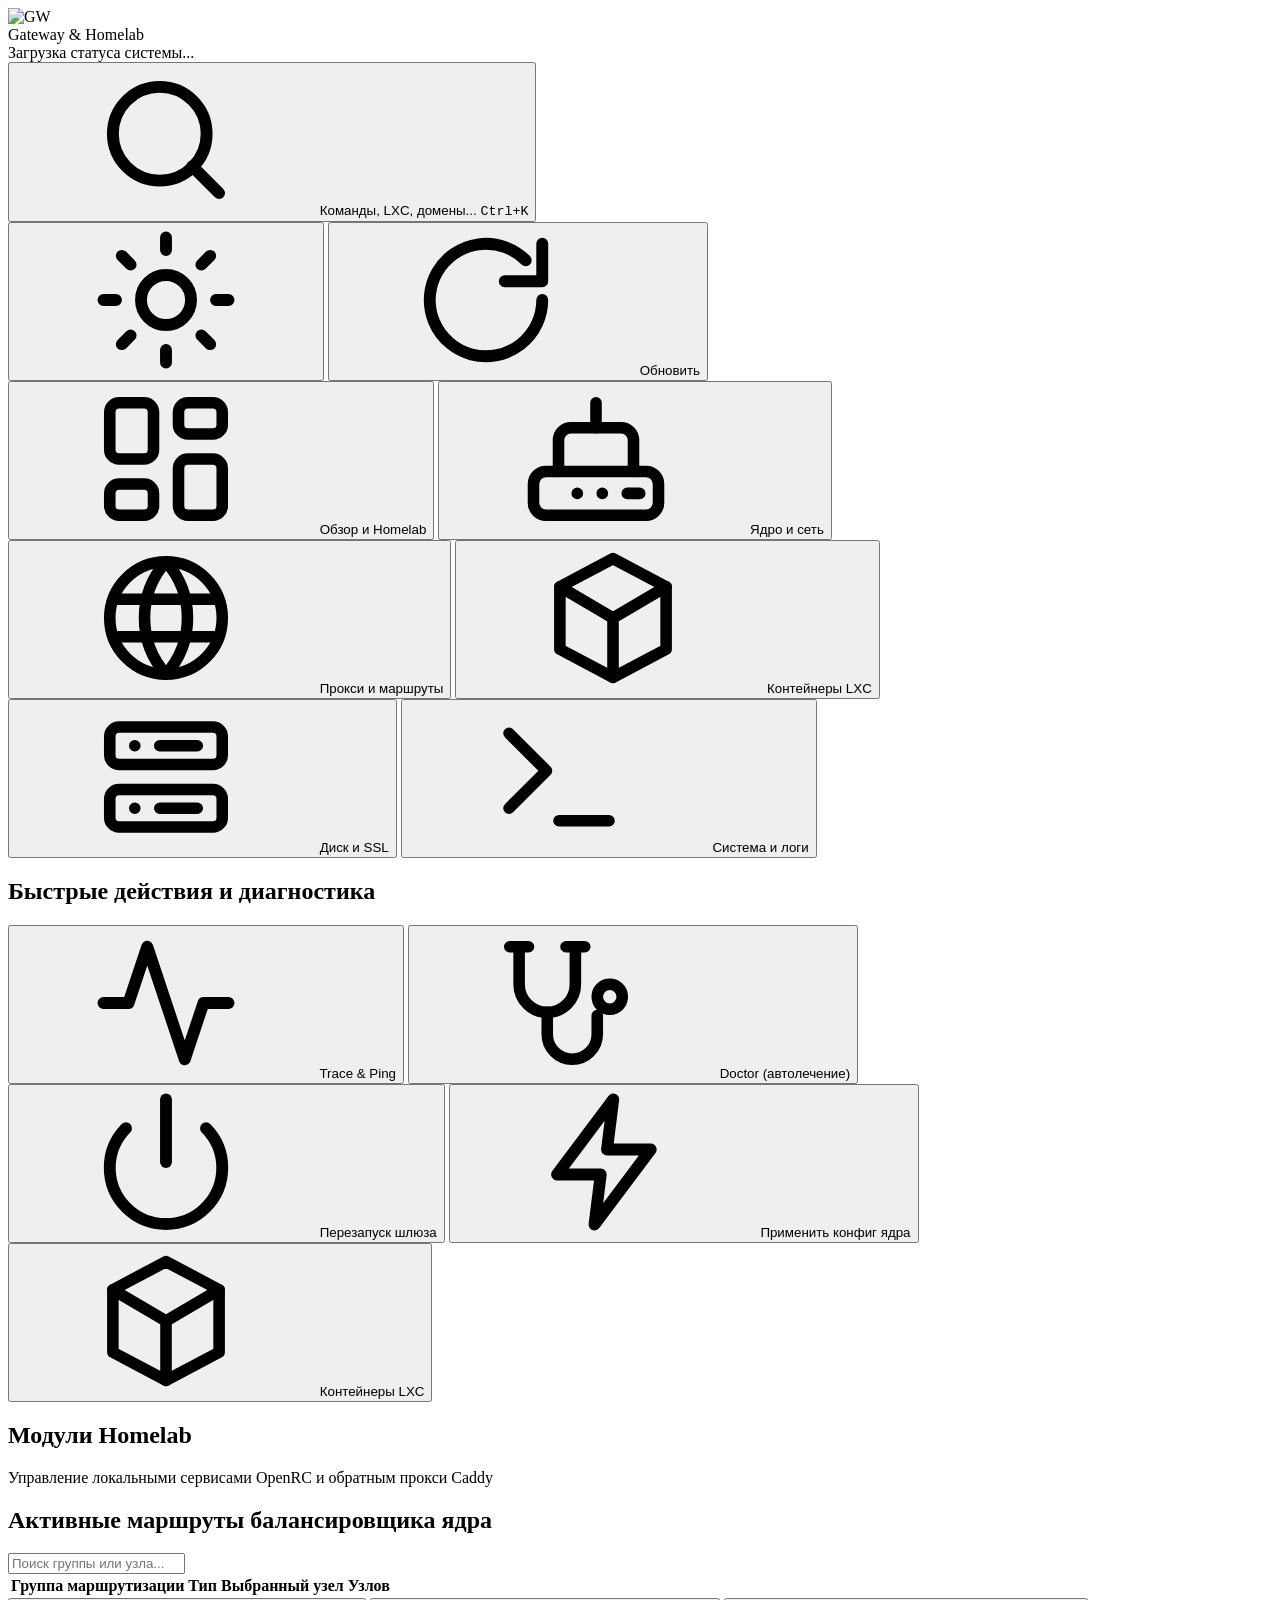
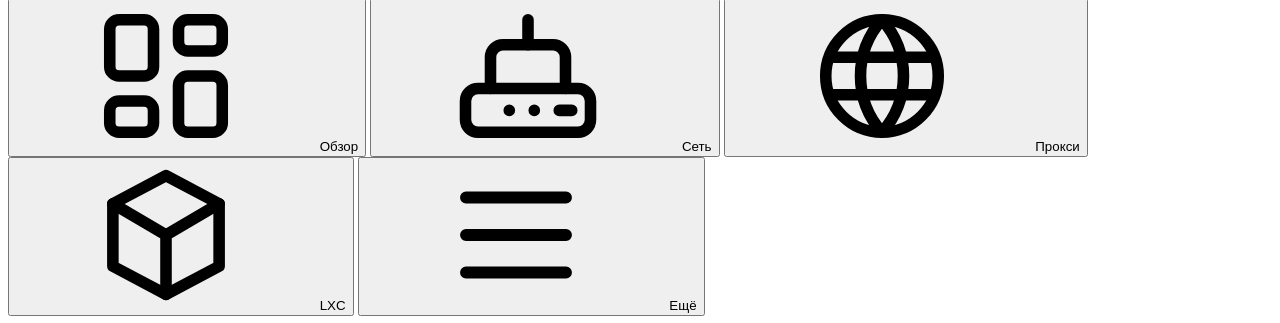
==== commit e73390e9: "feat: Phase 2 security hardening, 30x faster status API, Obsidian UI redesign, cleanup and docs/CI -" ====
--- a/modules/webui/static/index.html
+++ b/modules/webui/static/index.html
@@ -2,77 +2,322 @@
 <html lang="ru" data-theme="dark">
 <head>
   <meta charset="utf-8">
-  <meta name="viewport" content="width=device-width, initial-scale=1">
-  <title>Gateway &amp; Homelab — Панель управления Alpine</title>
-  <link rel="icon" type="image/svg+xml" href="/favicon.svg">
-  <link rel="stylesheet" href="/style.css">
+  <meta name="viewport" content="width=device-width, initial-scale=1, viewport-fit=cover">
+  <meta name="theme-color" content="#07090e">
+  <title>Gateway &amp; Homelab — Панель управления</title>
+  <link rel="icon" type="image/svg+xml" href="/favicon.svg?v=2">
+  <link rel="stylesheet" href="/style.css?v=2">
 </head>
 <body>
+  <!-- Встроенный SVG-спрайт (100% офлайн) -->
+  <svg xmlns="http://www.w3.org/2000/svg" aria-hidden="true" style="position:absolute;width:0;height:0;overflow:hidden">
+    <defs>
+      <symbol id="i-overview" viewBox="0 0 24 24" fill="none" stroke="currentColor" stroke-width="1.85" stroke-linecap="round" stroke-linejoin="round">
+        <rect x="3" y="3" width="7" height="9" rx="1.5"/>
+        <rect x="14" y="3" width="7" height="5" rx="1.5"/>
+        <rect x="14" y="12" width="7" height="9" rx="1.5"/>
+        <rect x="3" y="16" width="7" height="5" rx="1.5"/>
+      </symbol>
+      <symbol id="i-network" viewBox="0 0 24 24" fill="none" stroke="currentColor" stroke-width="1.85" stroke-linecap="round" stroke-linejoin="round">
+        <rect x="2" y="14" width="20" height="7" rx="2"/>
+        <path d="M6 14V9a2 2 0 0 1 2-2h8a2 2 0 0 1 2 2v5"/>
+        <path d="M9 17.5h.01M13 17.5h.01M17 17.5h2"/>
+        <path d="M12 3v4"/>
+      </symbol>
+      <symbol id="i-proxies" viewBox="0 0 24 24" fill="none" stroke="currentColor" stroke-width="1.85" stroke-linecap="round" stroke-linejoin="round">
+        <circle cx="12" cy="12" r="9"/>
+        <path d="M3.6 9h16.8M3.6 15h16.8"/>
+        <path d="M12 3a13.5 13.5 0 0 1 0 18 13.5 13.5 0 0 1 0-18Z"/>
+      </symbol>
+      <symbol id="i-lxc" viewBox="0 0 24 24" fill="none" stroke="currentColor" stroke-width="1.85" stroke-linecap="round" stroke-linejoin="round">
+        <path d="M12 2.5 20.5 7v10L12 21.5 3.5 17V7L12 2.5Z"/>
+        <path d="M12 21.5V12m0 0L20.5 7M12 12 3.5 7"/>
+      </symbol>
+      <symbol id="i-storage" viewBox="0 0 24 24" fill="none" stroke="currentColor" stroke-width="1.85" stroke-linecap="round" stroke-linejoin="round">
+        <rect x="3" y="4" width="18" height="6" rx="1.5"/>
+        <rect x="3" y="14" width="18" height="6" rx="1.5"/>
+        <path d="M7 7h.01M7 17h.01M11 7h6M11 17h6"/>
+      </symbol>
+      <symbol id="i-system" viewBox="0 0 24 24" fill="none" stroke="currentColor" stroke-width="1.85" stroke-linecap="round" stroke-linejoin="round">
+        <path d="M4 17l6-6-6-6"/>
+        <path d="M12 19h8"/>
+      </symbol>
+      <symbol id="i-search" viewBox="0 0 24 24" fill="none" stroke="currentColor" stroke-width="1.9" stroke-linecap="round" stroke-linejoin="round">
+        <circle cx="11" cy="11" r="7.5"/>
+        <path d="m20.5 20.5-4.3-4.3"/>
+      </symbol>
+      <symbol id="i-refresh" viewBox="0 0 24 24" fill="none" stroke="currentColor" stroke-width="1.9" stroke-linecap="round" stroke-linejoin="round">
+        <path d="M21 12a9 9 0 1 1-2.64-6.36"/>
+        <path d="M21 3v6h-6"/>
+      </symbol>
+      <symbol id="i-sun" viewBox="0 0 24 24" fill="none" stroke="currentColor" stroke-width="1.9" stroke-linecap="round" stroke-linejoin="round">
+        <circle cx="12" cy="12" r="4"/>
+        <path d="M12 2v2m0 16v2M4.93 4.93l1.41 1.41m11.32 11.32 1.41 1.41M2 12h2m16 0h2M4.93 19.07l1.41-1.41m11.32-11.32 1.41-1.41"/>
+      </symbol>
+      <symbol id="i-moon" viewBox="0 0 24 24" fill="none" stroke="currentColor" stroke-width="1.9" stroke-linecap="round" stroke-linejoin="round">
+        <path d="M21 12.8A9 9 0 1 1 11.2 3a7 7 0 0 0 9.8 9.8Z"/>
+      </symbol>
+      <symbol id="i-ext" viewBox="0 0 24 24" fill="none" stroke="currentColor" stroke-width="1.9" stroke-linecap="round" stroke-linejoin="round">
+        <path d="M14 4h6v6"/>
+        <path d="M10 14 20 4"/>
+        <path d="M20 14v5a2 2 0 0 1-2 2H5a2 2 0 0 1-2-2V6a2 2 0 0 1 2-2h5"/>
+      </symbol>
+      <symbol id="i-activity" viewBox="0 0 24 24" fill="none" stroke="currentColor" stroke-width="1.9" stroke-linecap="round" stroke-linejoin="round">
+        <path d="M22 12h-4l-3 9L9 3l-3 9H2"/>
+      </symbol>
+      <symbol id="i-stethoscope" viewBox="0 0 24 24" fill="none" stroke="currentColor" stroke-width="1.85" stroke-linecap="round" stroke-linejoin="round">
+        <path d="M4.5 3v6a4.5 4.5 0 0 0 9 0V3"/>
+        <path d="M9 13.5V17a4 4 0 0 0 8 0v-3"/>
+        <circle cx="19" cy="11" r="2"/>
+        <path d="M3 3h3M12 3h3"/>
+      </symbol>
+      <symbol id="i-zap" viewBox="0 0 24 24" fill="none" stroke="currentColor" stroke-width="1.9" stroke-linecap="round" stroke-linejoin="round">
+        <path d="M13 2 4 14h7l-1 8 9-12h-7l1-8Z"/>
+      </symbol>
+      <symbol id="i-power" viewBox="0 0 24 24" fill="none" stroke="currentColor" stroke-width="1.9" stroke-linecap="round" stroke-linejoin="round">
+        <path d="M12 2v10"/>
+        <path d="M18.4 6.6a9 9 0 1 1-12.8 0"/>
+      </symbol>
+      <symbol id="i-play" viewBox="0 0 24 24" fill="none" stroke="currentColor" stroke-width="1.9" stroke-linecap="round" stroke-linejoin="round">
+        <polygon points="6 4 20 12 6 20 6 4"/>
+      </symbol>
+      <symbol id="i-stop" viewBox="0 0 24 24" fill="none" stroke="currentColor" stroke-width="1.9" stroke-linecap="round" stroke-linejoin="round">
+        <rect x="5" y="5" width="14" height="14" rx="2"/>
+      </symbol>
+      <symbol id="i-plus" viewBox="0 0 24 24" fill="none" stroke="currentColor" stroke-width="2" stroke-linecap="round" stroke-linejoin="round">
+        <path d="M12 5v14M5 12h14"/>
+      </symbol>
+      <symbol id="i-trash" viewBox="0 0 24 24" fill="none" stroke="currentColor" stroke-width="1.85" stroke-linecap="round" stroke-linejoin="round">
+        <path d="M3 6h18M8 6V4a1 1 0 0 1 1-1h6a1 1 0 0 1 1 1v2m-9 0v14a1 1 0 0 0 1 1h8a1 1 0 0 0 1-1V6"/>
+      </symbol>
+      <symbol id="i-copy" viewBox="0 0 24 24" fill="none" stroke="currentColor" stroke-width="1.85" stroke-linecap="round" stroke-linejoin="round">
+        <rect x="9" y="9" width="12" height="12" rx="2"/>
+        <path d="M5 15H4a2 2 0 0 1-2-2V4a2 2 0 0 1 2-2h9a2 2 0 0 1 2 2v1"/>
+      </symbol>
+      <symbol id="i-check" viewBox="0 0 24 24" fill="none" stroke="currentColor" stroke-width="2.1" stroke-linecap="round" stroke-linejoin="round">
+        <path d="M20 6 9 17l-5-5"/>
+      </symbol>
+      <symbol id="i-x" viewBox="0 0 24 24" fill="none" stroke="currentColor" stroke-width="2" stroke-linecap="round" stroke-linejoin="round">
+        <path d="M18 6 6 18M6 6l12 12"/>
+      </symbol>
+      <symbol id="i-more" viewBox="0 0 24 24" fill="none" stroke="currentColor" stroke-width="2" stroke-linecap="round" stroke-linejoin="round">
+        <circle cx="12" cy="12" r="1.2"/>
+        <circle cx="19" cy="12" r="1.2"/>
+        <circle cx="5" cy="12" r="1.2"/>
+      </symbol>
+      <symbol id="i-lock" viewBox="0 0 24 24" fill="none" stroke="currentColor" stroke-width="1.85" stroke-linecap="round" stroke-linejoin="round">
+        <rect x="4" y="11" width="16" height="10" rx="2"/>
+        <path d="M8 11V7a4 4 0 0 1 8 0v4"/>
+      </symbol>
+      <symbol id="i-unlock" viewBox="0 0 24 24" fill="none" stroke="currentColor" stroke-width="1.85" stroke-linecap="round" stroke-linejoin="round">
+        <rect x="4" y="11" width="16" height="10" rx="2"/>
+        <path d="M8 11V7a4 4 0 0 1 7.6-1.7"/>
+      </symbol>
+      <symbol id="i-eject" viewBox="0 0 24 24" fill="none" stroke="currentColor" stroke-width="1.85" stroke-linecap="round" stroke-linejoin="round">
+        <path d="M12 5 5 14h14L12 5Z"/>
+        <path d="M5 18h14"/>
+      </symbol>
+      <symbol id="i-key" viewBox="0 0 24 24" fill="none" stroke="currentColor" stroke-width="1.85" stroke-linecap="round" stroke-linejoin="round">
+        <circle cx="7.5" cy="15.5" r="4.5"/>
+        <path d="m21 2-9.6 9.6M16 7l3 3"/>
+      </symbol>
+      <symbol id="i-shield" viewBox="0 0 24 24" fill="none" stroke="currentColor" stroke-width="1.85" stroke-linecap="round" stroke-linejoin="round">
+        <path d="M12 2 20 6v6c0 5.5-3.5 9.8-8 11-4.5-1.2-8-5.5-8-11V6l8-4Z"/>
+      </symbol>
+      <symbol id="i-terminal" viewBox="0 0 24 24" fill="none" stroke="currentColor" stroke-width="1.85" stroke-linecap="round" stroke-linejoin="round">
+        <rect x="3" y="4" width="18" height="16" rx="2"/>
+        <path d="m7 15 3-3-3-3M12 15h5"/>
+      </symbol>
+      <symbol id="i-camera" viewBox="0 0 24 24" fill="none" stroke="currentColor" stroke-width="1.85" stroke-linecap="round" stroke-linejoin="round">
+        <path d="M4 8h3l2-3h6l2 3h3a2 2 0 0 1 2 2v9a2 2 0 0 1-2 2H4a2 2 0 0 1-2-2v-9a2 2 0 0 1 2-2Z"/>
+        <circle cx="12" cy="14" r="3.5"/>
+      </symbol>
+      <symbol id="i-rollback" viewBox="0 0 24 24" fill="none" stroke="currentColor" stroke-width="1.85" stroke-linecap="round" stroke-linejoin="round">
+        <path d="M3 12a9 9 0 1 0 3-6.7L3 8"/>
+        <path d="M3 3v5h5"/>
+      </symbol>
+      <symbol id="i-clone" viewBox="0 0 24 24" fill="none" stroke="currentColor" stroke-width="1.85" stroke-linecap="round" stroke-linejoin="round">
+        <rect x="8" y="8" width="13" height="13" rx="2"/>
+        <path d="M16 8V5a2 2 0 0 0-2-2H5a2 2 0 0 0-2 2v9a2 2 0 0 0 2 2h3"/>
+      </symbol>
+      <symbol id="i-download" viewBox="0 0 24 24" fill="none" stroke="currentColor" stroke-width="1.85" stroke-linecap="round" stroke-linejoin="round">
+        <path d="M12 3v12m0 0-4-4m4 4 4-4M4 17v2a2 2 0 0 0 2 2h12a2 2 0 0 0 2-2v-2"/>
+      </symbol>
+      <symbol id="i-send" viewBox="0 0 24 24" fill="none" stroke="currentColor" stroke-width="1.85" stroke-linecap="round" stroke-linejoin="round">
+        <path d="M22 2 11 13M22 2l-7 20-4-9-9-4 20-7Z"/>
+      </symbol>
+      <symbol id="i-eye" viewBox="0 0 24 24" fill="none" stroke="currentColor" stroke-width="1.85" stroke-linecap="round" stroke-linejoin="round">
+        <path d="M2 12s3.8-7 10-7 10 7 10 7-3.8 7-10 7-10-7-10-7Z"/>
+        <circle cx="12" cy="12" r="3"/>
+      </symbol>
+      <symbol id="i-fullscreen" viewBox="0 0 24 24" fill="none" stroke="currentColor" stroke-width="1.85" stroke-linecap="round" stroke-linejoin="round">
+        <path d="M8 3H5a2 2 0 0 0-2 2v3m18 0V5a2 2 0 0 0-2-2h-3m0 18h3a2 2 0 0 0 2-2v-3M3 16v3a2 2 0 0 0 2 2h3"/>
+      </symbol>
+      <symbol id="i-menu" viewBox="0 0 24 24" fill="none" stroke="currentColor" stroke-width="1.9" stroke-linecap="round" stroke-linejoin="round">
+        <path d="M4 6h16M4 12h16M4 18h16"/>
+      </symbol>
+      <symbol id="i-sliders" viewBox="0 0 24 24" fill="none" stroke="currentColor" stroke-width="1.85" stroke-linecap="round" stroke-linejoin="round">
+        <path d="M4 21v-7m0-4V3m8 18v-9m0-4V3m8 18v-5m0-4V3M2 14h4m4-6h4m4 8h4"/>
+      </symbol>
+      <symbol id="i-save" viewBox="0 0 24 24" fill="none" stroke="currentColor" stroke-width="1.85" stroke-linecap="round" stroke-linejoin="round">
+        <path d="M19 21H5a2 2 0 0 1-2-2V5a2 2 0 0 1 2-2h11l5 5v11a2 2 0 0 1-2 2Z"/>
+        <path d="M17 21v-8H7v8M7 3v5h8"/>
+      </symbol>
+      <symbol id="i-archive" viewBox="0 0 24 24" fill="none" stroke="currentColor" stroke-width="1.85" stroke-linecap="round" stroke-linejoin="round">
+        <rect x="3" y="4" width="18" height="4" rx="1"/>
+        <path d="M5 8v11a2 2 0 0 0 2 2h10a2 2 0 0 0 2-2V8m-9 4h4"/>
+      </symbol>
+      <symbol id="i-wrench" viewBox="0 0 24 24" fill="none" stroke="currentColor" stroke-width="1.85" stroke-linecap="round" stroke-linejoin="round">
+        <path d="M14.7 6.3a1 1 0 0 0 0 1.4l1.6 1.6a1 1 0 0 0 1.4 0l3.8-3.8a6 6 0 0 1-8 8l-6.9 6.9a2.1 2.1 0 0 1-3-3l6.9-6.9a6 6 0 0 1 8-8l-3.8 3.8Z"/>
+      </symbol>
+      <symbol id="i-sparkles" viewBox="0 0 24 24" fill="none" stroke="currentColor" stroke-width="1.85" stroke-linecap="round" stroke-linejoin="round">
+        <path d="m12 3 1.9 5.1L19 10l-5.1 1.9L12 17l-1.9-5.1L5 10l5.1-1.9L12 3Z"/>
+        <path d="M19 16v4m2-2h-4"/>
+      </symbol>
+      <symbol id="i-arrow-right" viewBox="0 0 24 24" fill="none" stroke="currentColor" stroke-width="2" stroke-linecap="round" stroke-linejoin="round">
+        <path d="M5 12h14m-6-6 6 6-6 6"/>
+      </symbol>
+      <symbol id="i-lan" viewBox="0 0 24 24" fill="none" stroke="currentColor" stroke-width="1.85" stroke-linecap="round" stroke-linejoin="round">
+        <rect x="4" y="5" width="16" height="11" rx="2"/>
+        <path d="M2 19h20"/>
+      </symbol>
+    </defs>
+  </svg>
+
   <header class="topbar">
     <div class="topbar-inner">
       <div class="brand-wrap">
-        <img class="brand-logo" src="/favicon.svg" alt="GW">
-        <div>
-          <div class="brand-title">Gateway &amp; Homelab</div>
+        <img class="brand-logo" src="/favicon.svg?v=2" alt="GW">
+        <div class="brand-copy">
+          <div class="brand-title-row">
+            <span class="brand-title">Gateway &amp; Homelab</span>
+            <span class="mob-live-pill" id="mob-live-pill" aria-hidden="true"></span>
+          </div>
           <div class="brand-sub" id="hdr-sub">Загрузка статуса системы...</div>
         </div>
-      </div>
-
-      <div class="hdr-badges" id="hdr-badges"></div>
+        <div class="hdr-badges" id="hdr-badges"></div>
+      </div>
+
+      <button class="cmd-trigger" id="btn-cmd-palette" type="button" aria-label="Быстрый поиск и команды (Ctrl+K)">
+        <svg class="ic" aria-hidden="true"><use href="#i-search"/></svg>
+        <span class="cmd-trigger-text">Команды, LXC, домены...</span>
+        <kbd class="kbd-hint">Ctrl+K</kbd>
+      </button>
 
       <div class="hdr-actions">
-        <a class="hdr-link" id="lnk-core-ui" href="#" target="_blank" rel="noopener" style="display:none">Панель ядра ↗</a>
-        <a class="hdr-link" id="lnk-agh" href="#" target="_blank" rel="noopener" style="display:none">AdGuard Home ↗</a>
-        <a class="hdr-link" id="lnk-ca" href="#" target="_blank" rel="noopener" style="display:none">PKI CA ↗</a>
-        <button class="btn btn-icon" id="btn-theme" type="button" title="Сменить тему">🌓</button>
-        <button class="btn btn-secondary btn-sm" id="btn-refresh" type="button">↻ Обновить</button>
+        <div class="hdr-ext-group">
+          <a class="hdr-link" id="lnk-core-ui" href="#" target="_blank" rel="noopener" style="display:none">
+            <span>Панель ядра</span>
+            <svg class="ic ic-xs" aria-hidden="true"><use href="#i-ext"/></svg>
+          </a>
+          <a class="hdr-link" id="lnk-agh" href="#" target="_blank" rel="noopener" style="display:none">
+            <span>AdGuard</span>
+            <svg class="ic ic-xs" aria-hidden="true"><use href="#i-ext"/></svg>
+          </a>
+          <a class="hdr-link" id="lnk-ca" href="#" target="_blank" rel="noopener" style="display:none">
+            <span>PKI CA</span>
+            <svg class="ic ic-xs" aria-hidden="true"><use href="#i-ext"/></svg>
+          </a>
+        </div>
+        <button class="btn btn-icon" id="btn-theme" type="button" title="Сменить тему" aria-label="Сменить тему">
+          <svg class="ic" id="theme-icon" aria-hidden="true"><use href="#i-sun"/></svg>
+        </button>
+        <button class="btn btn-secondary btn-sm" id="btn-refresh" type="button" aria-label="Обновить статус">
+          <svg class="ic" id="refresh-icon" aria-hidden="true"><use href="#i-refresh"/></svg>
+          <span class="hide-xs">Обновить</span>
+        </button>
       </div>
     </div>
 
     <nav class="tabs" role="tablist" aria-label="Разделы панели">
-      <button class="tab-btn active" data-tab="overview" role="tab" type="button">Обзор и Homelab</button>
-      <button class="tab-btn" data-tab="network" role="tab" type="button">Ядро и сеть</button>
-      <button class="tab-btn" data-tab="proxies" role="tab" type="button">Прокси и маршруты</button>
-      <button class="tab-btn" data-tab="lxc" role="tab" type="button">Контейнеры LXC <span class="tab-pill" id="tab-lxc-count" style="display:none"></span></button>
-      <button class="tab-btn" data-tab="storage" role="tab" type="button">Диск и SSL</button>
-      <button class="tab-btn" data-tab="system" role="tab" type="button">Система и логи</button>
+      <button class="tab-btn active" id="tab-btn-overview" data-tab="overview" role="tab" aria-selected="true" aria-controls="tab-overview" tabindex="0" type="button">
+        <svg class="ic" aria-hidden="true"><use href="#i-overview"/></svg>
+        <span>Обзор и Homelab</span>
+      </button>
+      <button class="tab-btn" id="tab-btn-network" data-tab="network" role="tab" aria-selected="false" aria-controls="tab-network" tabindex="-1" type="button">
+        <svg class="ic" aria-hidden="true"><use href="#i-network"/></svg>
+        <span>Ядро и сеть</span>
+      </button>
+      <button class="tab-btn" id="tab-btn-proxies" data-tab="proxies" role="tab" aria-selected="false" aria-controls="tab-proxies" tabindex="-1" type="button">
+        <svg class="ic" aria-hidden="true"><use href="#i-proxies"/></svg>
+        <span>Прокси и маршруты</span>
+      </button>
+      <button class="tab-btn" id="tab-btn-lxc" data-tab="lxc" role="tab" aria-selected="false" aria-controls="tab-lxc" tabindex="-1" type="button">
+        <svg class="ic" aria-hidden="true"><use href="#i-lxc"/></svg>
+        <span>Контейнеры LXC</span>
+        <span class="tab-pill" id="tab-lxc-count" style="display:none"></span>
+      </button>
+      <button class="tab-btn" id="tab-btn-storage" data-tab="storage" role="tab" aria-selected="false" aria-controls="tab-storage" tabindex="-1" type="button">
+        <svg class="ic" aria-hidden="true"><use href="#i-storage"/></svg>
+        <span>Диск и SSL</span>
+      </button>
+      <button class="tab-btn" id="tab-btn-system" data-tab="system" role="tab" aria-selected="false" aria-controls="tab-system" tabindex="-1" type="button">
+        <svg class="ic" aria-hidden="true"><use href="#i-system"/></svg>
+        <span>Система и логи</span>
+      </button>
     </nav>
   </header>
 
   <main class="container">
     <!-- TAB 1: Обзор и Homelab -->
-    <section class="tab-panel active" id="tab-overview">
+    <section class="tab-panel active" id="tab-overview" role="tabpanel" aria-labelledby="tab-btn-overview">
+      <!-- Чеклист первого запуска (скрывается после завершения или по кнопке) -->
+      <div class="card onboarding-card" id="ov-onboarding" style="display:none"></div>
+
+      <!-- Живая топология трафика (4 узла) -->
+      <div class="card pipeline-card" id="ov-pipeline"></div>
+
+      <!-- 4 равные KPI-карточки со спарклайнами и радиальными шкалами -->
       <div class="kpi-grid" id="ov-kpis"></div>
 
       <div class="card">
         <div class="card-head">
-          <h2>Быстрые действия</h2>
-          <span class="muted" id="ov-uptime"></span>
+          <div class="card-title-group">
+            <h2>Быстрые действия и диагностика</h2>
+          </div>
+          <span class="muted small tabular-nums" id="ov-uptime"></span>
         </div>
         <div class="btn-row">
-          <button class="btn btn-primary" id="btn-trace" type="button">📡 Trace &amp; Ping</button>
-          <button class="btn btn-secondary" id="btn-restart-gw" type="button">🔄 Перезапуск шлюза</button>
-          <button class="btn btn-secondary" id="btn-doctor" type="button">🩺 Doctor (автолечение)</button>
-          <button class="btn btn-secondary" id="btn-ov-apply" type="button">⚡ Применить конфиг ядра</button>
-          <button class="btn btn-secondary" id="btn-ov-go-lxc" type="button">📦 Контейнеры LXC</button>
+          <button class="btn btn-primary" id="btn-trace" type="button">
+            <svg class="ic" aria-hidden="true"><use href="#i-activity"/></svg>
+            <span>Trace &amp; Ping</span>
+          </button>
+          <button class="btn btn-secondary" id="btn-doctor" type="button">
+            <svg class="ic" aria-hidden="true"><use href="#i-stethoscope"/></svg>
+            <span>Doctor (автолечение)</span>
+          </button>
+          <button class="btn btn-secondary" id="btn-restart-gw" type="button">
+            <svg class="ic" aria-hidden="true"><use href="#i-power"/></svg>
+            <span>Перезапуск шлюза</span>
+          </button>
+          <button class="btn btn-secondary" id="btn-ov-apply" type="button">
+            <svg class="ic" aria-hidden="true"><use href="#i-zap"/></svg>
+            <span>Применить конфиг ядра</span>
+          </button>
+          <button class="btn btn-secondary" id="btn-ov-go-lxc" type="button">
+            <svg class="ic" aria-hidden="true"><use href="#i-lxc"/></svg>
+            <span>Контейнеры LXC</span>
+          </button>
         </div>
         <div id="trace-box" class="trace-box" style="display:none"></div>
       </div>
 
       <div class="card">
         <div class="card-head">
-          <h2>Модули Homelab</h2>
-          <span class="muted">Управление сервисами OpenRC и обратным прокси Caddy</span>
-        </div>
-        <div class="homelab-grid" id="ov-homelab-grid"></div>
+          <div>
+            <h2>Модули Homelab</h2>
+            <div class="muted small">Управление локальными сервисами OpenRC и обратным прокси Caddy</div>
+          </div>
+        </div>
+        <div class="homelab-dock" id="ov-homelab-grid"></div>
       </div>
 
       <div class="card">
         <div class="card-head">
           <h2>Активные маршруты балансировщика ядра</h2>
           <div class="btn-row-compact">
-            <input class="input input-sm" id="inp-groups-filter" type="text" placeholder="Поиск группы или узла...">
-            <span class="muted" id="ov-groups-meta"></span>
+            <input class="input input-sm" id="inp-groups-filter" type="text" placeholder="Поиск группы или узла..." aria-label="Поиск группы маршрутизации или узла">
+            <span class="muted small tabular-nums" id="ov-groups-meta"></span>
           </div>
         </div>
         <div class="table-wrap">
@@ -92,25 +337,46 @@
     </section>
 
     <!-- TAB 2: Ядро и сеть -->
-    <section class="tab-panel" id="tab-network">
+    <section class="tab-panel" id="tab-network" role="tabpanel" aria-labelledby="tab-btn-network" hidden>
       <div class="two-col">
         <div class="card">
           <div class="card-head">
-            <h2>Ядро маршрутизации и панель ядра</h2>
+            <div class="card-title-group">
+              <h2>Ядро маршрутизации и панель ядра</h2>
+              <button class="hint-dot" type="button" data-hint="Ядро перехватывает трафик через виртуальный интерфейс TUN и направляет домены в прокси или напрямую без задержек." aria-label="Справка о ядре маршрутизации">?</button>
+            </div>
           </div>
           <div class="info-list" id="net-core-info"></div>
+
           <div class="field-label">Активное ядро</div>
-          <div class="seg-row">
-            <button class="btn seg-btn" id="btn-core-mihomo" type="button">Mihomo (Meta)</button>
-            <button class="btn seg-btn" id="btn-core-singbox" type="button">Sing-Box Extended</button>
-          </div>
+          <div class="seg-cards">
+            <button class="seg-card" id="btn-core-mihomo" type="button">
+              <div class="seg-card-title">Mihomo (Meta)</div>
+              <div class="seg-card-sub">YAML &bull; .mrs правила</div>
+            </button>
+            <button class="seg-card" id="btn-core-singbox" type="button">
+              <div class="seg-card-title">Sing-Box Extended</div>
+              <div class="seg-card-sub">JSON &bull; WARP MASQUE</div>
+            </button>
+          </div>
+
           <div class="field-label" style="margin-top:1rem">Веб-интерфейс ядра (:9090/ui)</div>
-          <div class="seg-row">
-            <button class="btn seg-btn" id="btn-ui-metacubexd" type="button">MetaCubeXD</button>
-            <button class="btn seg-btn" id="btn-ui-zashboard" type="button">Zashboard</button>
-          </div>
+          <div class="seg-cards">
+            <button class="seg-card" id="btn-ui-metacubexd" type="button">
+              <div class="seg-card-title">MetaCubeXD</div>
+              <div class="seg-card-sub">Классический Clash UI</div>
+            </button>
+            <button class="seg-card" id="btn-ui-zashboard" type="button">
+              <div class="seg-card-title">Zashboard</div>
+              <div class="seg-card-sub">Быстрый современный UI</div>
+            </button>
+          </div>
+
           <div class="btn-row" style="margin-top:1rem">
-            <button class="btn btn-primary" id="btn-net-apply" type="button">⚡ Пересобрать конфиг и применить ядро</button>
+            <button class="btn btn-primary" id="btn-net-apply" type="button">
+              <svg class="ic" aria-hidden="true"><use href="#i-zap"/></svg>
+              <span>Пересобрать конфиг и применить ядро</span>
+            </button>
           </div>
         </div>
 
@@ -119,26 +385,35 @@
             <h2>Сеть LAN и аппаратный Kill-Switch</h2>
           </div>
           <div class="switch-row">
-            <div>
-              <div class="switch-title">Аппаратный Kill-Switch (nftables)</div>
-              <div class="muted">Блокировка прямого исходящего трафика мимо TUN-туннеля</div>
-            </div>
-            <button class="btn btn-secondary" id="btn-ks-toggle" type="button">—</button>
+            <div class="switch-copy">
+              <div class="switch-title-row">
+                <span class="switch-title">Аппаратный Kill-Switch (nftables)</span>
+                <button class="hint-dot" type="button" data-hint="Правило nftables блокирует любой прямой исходящий трафик мимо TUN-туннеля, защищая от утечек при перезапуске прокси-ядра." aria-label="Справка о Kill-Switch">?</button>
+              </div>
+              <div class="muted small" id="ks-desc">Блокировка прямого исходящего трафика мимо TUN-туннеля</div>
+            </div>
+            <button class="switch-pill" id="btn-ks-toggle" type="button" role="switch" aria-checked="false" aria-label="Аппаратный Kill-Switch">
+              <span class="switch-track"><span class="switch-thumb"></span></span>
+              <span class="switch-state" id="ks-state-label">Выкл</span>
+            </button>
           </div>
 
           <hr class="sep">
 
-          <form id="frm-network" class="form-grid">
+          <form id="frm-network" class="form-grid" novalidate>
             <div>
               <label class="field-label" for="inp-lan-ip">IP-адрес сервера (LAN IP)</label>
-              <input class="input" id="inp-lan-ip" type="text" placeholder="192.168.1.82">
+              <input class="input mono" id="inp-lan-ip" type="text" placeholder="192.168.1.82" inputmode="decimal">
             </div>
             <div>
               <label class="field-label" for="inp-gw-ip">IP основного роутера (Gateway IP)</label>
-              <input class="input" id="inp-gw-ip" type="text" placeholder="192.168.1.1">
+              <input class="input mono" id="inp-gw-ip" type="text" placeholder="192.168.1.1" inputmode="decimal">
             </div>
             <div class="form-actions">
-              <button class="btn btn-primary" type="submit">💾 Сохранить IP-адреса</button>
+              <button class="btn btn-primary" type="submit">
+                <svg class="ic" aria-hidden="true"><use href="#i-save"/></svg>
+                <span>Сохранить IP-адреса</span>
+              </button>
             </div>
           </form>
         </div>
@@ -146,9 +421,16 @@
 
       <div class="card">
         <div class="card-head">
-          <h2>AdGuard Home DNS и встроенный DHCP-сервер</h2>
-          <div class="btn-row-compact">
-            <button class="btn btn-secondary" id="btn-dhcp-toggle" type="button">—</button>
+          <div class="card-title-group">
+            <h2>AdGuard Home DNS и встроенный DHCP-сервер</h2>
+            <button class="hint-dot" type="button" data-hint="DHCP Sidecar: адреса раздаёт основной роутер, указывая этот сервер как DNS и шлюз. Встроенный DHCP нужен только при полном переносе раздачи IP на шлюз." aria-label="Справка о DHCP Sidecar">?</button>
+          </div>
+          <div class="switch-inline">
+            <span class="muted small">Встроенный DHCP</span>
+            <button class="switch-pill" id="btn-dhcp-toggle" type="button" role="switch" aria-checked="false" aria-label="Встроенный DHCP AdGuard Home">
+              <span class="switch-track"><span class="switch-thumb"></span></span>
+              <span class="switch-state" id="dhcp-state-label">Выкл</span>
+            </button>
           </div>
         </div>
         <div class="info-inline" id="net-dhcp-info"></div>
@@ -169,15 +451,24 @@
     </section>
 
     <!-- TAB 3: Прокси и маршруты -->
-    <section class="tab-panel" id="tab-proxies">
-      <div class="banner-warn">
-        <span>После изменения подписок, URI-ключей, доменов или правил устройств примените конфигурацию ядра:</span>
-        <button class="btn btn-primary btn-sm" id="btn-px-apply" type="button">⚡ Применить конфиг ядра</button>
+    <section class="tab-panel" id="tab-proxies" role="tabpanel" aria-labelledby="tab-btn-proxies" hidden>
+      <div class="apply-bar" id="px-apply-bar">
+        <div class="apply-bar-msg">
+          <span class="dot-status" id="px-apply-dot"></span>
+          <span id="px-apply-text">Конфигурация ядра актуальна — изменения сразу можно применять здесь.</span>
+        </div>
+        <button class="btn btn-secondary btn-sm" id="btn-px-apply" type="button">
+          <svg class="ic" aria-hidden="true"><use href="#i-zap"/></svg>
+          <span>Применить конфиг ядра</span>
+        </button>
       </div>
 
       <div class="card">
         <div class="card-head">
-          <h2>Domain X-Ray — проверка маршрутизации домена</h2>
+          <div class="card-title-group">
+            <h2>Domain X-Ray — проверка маршрутизации домена</h2>
+            <button class="hint-dot" type="button" data-hint="Показывает, как AdGuard DNS и ядро обрабатывают конкретный домен: через Fake-IP (198.18.0.x) в прокси, напрямую (Direct) или в блокировку." aria-label="Справка о Domain X-Ray">?</button>
+          </div>
           <div class="btn-row-compact">
             <button class="btn btn-xs" data-inspect-preset="chatgpt.com" type="button">chatgpt.com</button>
             <button class="btn btn-xs" data-inspect-preset="youtube.com" type="button">youtube.com</button>
@@ -186,53 +477,57 @@
           </div>
         </div>
         <form id="frm-inspect" class="inline-form">
-          <input class="input" id="inp-inspect-domain" type="text" placeholder="Например: chatgpt.com или ya.ru">
-          <button class="btn btn-primary" type="submit">🔍 Проверить домен</button>
+          <input class="input" id="inp-inspect-domain" type="text" placeholder="Например: chatgpt.com или ya.ru" aria-label="Домен для проверки маршрута">
+          <button class="btn btn-primary" type="submit">
+            <svg class="ic" aria-hidden="true"><use href="#i-search"/></svg>
+            <span>Проверить домен</span>
+          </button>
         </form>
         <div id="inspect-result" class="trace-box" style="display:none"></div>
       </div>
 
-      <div class="two-col">
-        <div class="card">
-          <div class="card-head">
+      <!-- Последовательные Слоты 1 -> 2 -> 3 -->
+      <div class="card">
+        <div class="card-head">
+          <div class="card-title-group">
             <h2>Слот 1: HTTP/HTTPS-подписки</h2>
             <span class="badge" id="px-sub-badge">0 ссылок</span>
           </div>
-          <form id="frm-sub">
+          <button class="btn btn-xs" id="btn-sub-reveal" type="button" aria-expanded="false">
+            <svg class="ic ic-xs" aria-hidden="true"><use href="#i-eye"/></svg>
+            <span>Показать / редактировать</span>
+          </button>
+        </div>
+        <form id="frm-sub">
+          <div id="px-sub-masked" class="sub-masked-box"></div>
+          <div id="px-sub-editor" style="display:none">
             <label class="field-label" for="inp-sub-urls">Ссылки на подписки (по одной на строку или через пробел)</label>
             <textarea class="input textarea" id="inp-sub-urls" rows="3" placeholder="https://example.com/sub/..."></textarea>
-            <label class="check-row">
-              <input id="chk-allow-ru" type="checkbox">
-              <span>Разрешить российские узлы / белые списки (ALLOW_RU_NODES)</span>
-            </label>
-            <div class="btn-row" style="margin-top:0.75rem">
-              <button class="btn btn-primary" type="submit">💾 Сохранить подписки</button>
-            </div>
-          </form>
-        </div>
-
-        <div class="card">
-          <div class="card-head">
-            <h2>Слот 3: Amnezia WARP 2.0</h2>
-            <span class="badge" id="px-warp-badge">—</span>
-          </div>
-          <p class="muted">Аварийный резервный WARP WireGuard+AmneziaWG туннель для разблокировки AI и обхода сбоев.</p>
-          <label class="field-label" for="inp-warp-lic">Лицензионный ключ WARP+ (необязательно)</label>
-          <input class="input" id="inp-warp-lic" type="text" placeholder="Оставьте пустым для бесплатного WARP">
-          <div class="btn-row" style="margin-top:0.85rem">
-            <button class="btn btn-primary" id="btn-warp-gen" type="button">🚀 Сгенерировать / включить WARP</button>
-            <button class="btn btn-danger" id="btn-warp-off" type="button">Отключить WARP</button>
-          </div>
-        </div>
+          </div>
+          <label class="check-row">
+            <input id="chk-allow-ru" type="checkbox">
+            <span>Разрешить российские узлы / белые списки (ALLOW_RU_NODES)</span>
+          </label>
+          <div class="btn-row" style="margin-top:0.75rem">
+            <button class="btn btn-primary" type="submit">
+              <svg class="ic" aria-hidden="true"><use href="#i-save"/></svg>
+              <span>Сохранить подписки</span>
+            </button>
+          </div>
+        </form>
       </div>
 
       <div class="card">
         <div class="card-head">
           <h2>Слот 2: Ручные URI-ключи (vless, hy2, trojan, ss...)</h2>
+          <span class="badge" id="px-nodes-badge">0 ключей</span>
         </div>
         <form id="frm-node-add" class="inline-form">
-          <input class="input" id="inp-node-uri" type="text" placeholder="vless://... или hy2://... или ss://...">
-          <button class="btn btn-primary" type="submit">+ Добавить ключ</button>
+          <input class="input mono" id="inp-node-uri" type="text" placeholder="vless://... или hy2://... или ss://..." aria-label="URI-ключ прокси">
+          <button class="btn btn-primary" type="submit">
+            <svg class="ic" aria-hidden="true"><use href="#i-plus"/></svg>
+            <span>Добавить ключ</span>
+          </button>
         </form>
         <div class="table-wrap" style="margin-top:0.85rem">
           <table class="data-table">
@@ -250,13 +545,34 @@
         </div>
       </div>
 
+      <div class="card">
+        <div class="card-head">
+          <h2>Слот 3: Amnezia WARP 2.0</h2>
+          <span class="badge" id="px-warp-badge">—</span>
+        </div>
+        <p class="muted small" style="margin-top:0">Аварийный резервный WARP WireGuard+AmneziaWG туннель для разблокировки AI и обхода сбоев.</p>
+        <div class="warp-row">
+          <div class="warp-field">
+            <label class="field-label" for="inp-warp-lic">Лицензионный ключ WARP+ (необязательно)</label>
+            <input class="input" id="inp-warp-lic" type="text" placeholder="Оставьте пустым для бесплатного WARP">
+          </div>
+          <div class="btn-row" style="align-self:flex-end">
+            <button class="btn btn-primary" id="btn-warp-gen" type="button">
+              <svg class="ic" aria-hidden="true"><use href="#i-sparkles"/></svg>
+              <span>Сгенерировать / включить WARP</span>
+            </button>
+            <button class="btn btn-danger" id="btn-warp-off" type="button">Отключить WARP</button>
+          </div>
+        </div>
+      </div>
+
       <div class="two-col">
         <div class="card">
           <div class="card-head">
             <h2>Домены через прокси</h2>
           </div>
           <form id="frm-dom-proxy" class="inline-form">
-            <input class="input" id="inp-dom-proxy" type="text" placeholder="openai.com">
+            <input class="input" id="inp-dom-proxy" type="text" placeholder="openai.com" aria-label="Добавить домен через прокси">
             <button class="btn btn-primary" type="submit">+ В прокси</button>
           </form>
           <div class="chips-wrap" id="chips-proxy"></div>
@@ -267,7 +583,7 @@
             <h2>Домены напрямую (Direct)</h2>
           </div>
           <form id="frm-dom-direct" class="inline-form">
-            <input class="input" id="inp-dom-direct" type="text" placeholder="kinopoisk.ru">
+            <input class="input" id="inp-dom-direct" type="text" placeholder="example.ru" aria-label="Добавить домен напрямую">
             <button class="btn btn-primary" type="submit">+ Напрямую</button>
           </form>
           <div class="chips-wrap" id="chips-direct"></div>
@@ -277,11 +593,12 @@
       <div class="card">
         <div class="card-head">
           <h2>Правила устройств локальной сети (LAN IP)</h2>
-          <input class="input input-sm" id="inp-dev-filter" type="text" placeholder="Поиск по IP, MAC или имени...">
+          <input class="input input-sm" id="inp-dev-filter" type="text" placeholder="Поиск по IP, MAC или имени..." aria-label="Поиск устройства в LAN">
         </div>
         <form id="frm-dev-add" class="inline-form" style="margin-bottom:0.85rem">
-          <input class="input" id="inp-dev-ip" type="text" placeholder="192.168.1.50">
-          <select class="input select-sm" id="inp-dev-mode">
+          <input class="input mono" id="inp-dev-ip" type="text" placeholder="192.168.1.50" aria-label="IP-адрес устройства LAN" inputmode="decimal">
+          <select class="input select-sm" id="inp-dev-mode" aria-label="Режим маршрутизации устройства">
+            <option value="default">По правилам (Сбросить)</option>
             <option value="bypass">Напрямую (Bypass)</option>
             <option value="force_proxy">Принудительно через прокси</option>
           </select>
@@ -304,27 +621,36 @@
     </section>
 
     <!-- TAB 4: Контейнеры LXC (Studio) -->
-    <section class="tab-panel" id="tab-lxc">
+    <section class="tab-panel" id="tab-lxc" role="tabpanel" aria-labelledby="tab-btn-lxc" hidden>
       <div class="card">
         <div class="card-head">
           <div>
             <h2>Студия контейнеров LXC</h2>
-            <div class="muted small">Изолированные Linux-системы с полной ОС из официального каталога <span class="mono">images.linuxcontainers.org</span></div>
+            <div class="muted small">Изолированные Linux-системы из официального каталога <span class="mono">images.linuxcontainers.org</span></div>
           </div>
           <div class="btn-row-compact" id="lxc-status-badges"></div>
         </div>
 
-        <div class="btn-row" style="align-items:center; justify-content:space-between">
+        <div class="lxc-toolbar">
           <div class="btn-row">
-            <button class="btn btn-primary" id="btn-lxc-open-create" type="button">➕ Создать контейнер</button>
-            <button class="btn btn-secondary" id="btn-lxc-doctor" type="button">🩺 Проверить и починить LXC</button>
-            <button class="btn btn-secondary" id="btn-lxc-refresh-cat" type="button">↻ Обновить каталог ОС</button>
-          </div>
-          <input class="input input-sm" id="inp-lxc-filter" type="text" placeholder="Поиск контейнера...">
+            <button class="btn btn-primary" id="btn-lxc-open-create" type="button">
+              <svg class="ic" aria-hidden="true"><use href="#i-plus"/></svg>
+              <span>Создать контейнер</span>
+            </button>
+            <button class="btn btn-secondary" id="btn-lxc-doctor" type="button">
+              <svg class="ic" aria-hidden="true"><use href="#i-stethoscope"/></svg>
+              <span>Проверить и починить LXC</span>
+            </button>
+            <button class="btn btn-secondary" id="btn-lxc-refresh-cat" type="button">
+              <svg class="ic" aria-hidden="true"><use href="#i-refresh"/></svg>
+              <span>Обновить каталог ОС</span>
+            </button>
+          </div>
+          <input class="input input-sm" id="inp-lxc-filter" type="text" placeholder="Поиск контейнера..." aria-label="Поиск контейнера LXC">
         </div>
 
         <details class="guide-box" style="margin-top:0.9rem">
-          <summary>💡 Шпаргалка: как устроены контейнеры LXC простыми словами</summary>
+          <summary>Шпаргалка: как устроены контейнеры LXC простыми словами</summary>
           <div class="guide-grid">
             <div>
               <strong>Что такое LXC?</strong>
@@ -340,7 +666,7 @@
             </div>
             <div>
               <strong>Консоль и общее хранилище</strong>
-              <p>Кнопка <b>💻 Консоль</b> открывает живой bash/sh прямо в браузере. При включённом общем хранилище папка сервера <span class="mono">/srv/storage</span> доступна внутри как <span class="mono">/mnt/storage</span>.</p>
+              <p>Кнопка <b>Консоль</b> открывает живой bash/sh прямо в браузере. При включённом общем хранилище папка сервера доступна внутри как <span class="mono">/mnt/storage</span>.</p>
             </div>
           </div>
         </details>
@@ -350,17 +676,28 @@
     </section>
 
     <!-- TAB 5: Диск и SSL -->
-    <section class="tab-panel" id="tab-storage">
+    <section class="tab-panel" id="tab-storage" role="tabpanel" aria-labelledby="tab-btn-storage" hidden>
       <div class="two-col">
         <div class="card">
           <div class="card-head">
             <h2>Единое хранилище и шифрование LUKS2</h2>
           </div>
           <div id="infra-storage-info"></div>
-          <div class="btn-row" style="margin-top:0.9rem">
-            <button class="btn btn-secondary" id="btn-st-clean" type="button">🧹 Очистить буферы загрузок</button>
-            <button class="btn btn-primary" id="btn-st-unlock" type="button">🔓 Разблокировать LUKS2</button>
-            <button class="btn btn-danger" id="btn-st-lock" type="button">⏏️ Безопасно извлечь диск</button>
+          <div id="st-seg-bar" class="st-seg-wrap"></div>
+          <div class="muted small" id="st-luks-hint" style="margin-top:0.6rem"></div>
+          <div class="btn-row" style="margin-top:0.75rem">
+            <button class="btn btn-secondary" id="btn-st-clean" type="button">
+              <svg class="ic" aria-hidden="true"><use href="#i-trash"/></svg>
+              <span>Очистить буферы загрузок</span>
+            </button>
+            <button class="btn btn-secondary" id="btn-st-unlock" type="button">
+              <svg class="ic" aria-hidden="true"><use href="#i-unlock"/></svg>
+              <span>Разблокировать LUKS2</span>
+            </button>
+            <button class="btn btn-danger" id="btn-st-lock" type="button">
+              <svg class="ic" aria-hidden="true"><use href="#i-eject"/></svg>
+              <span>Безопасно извлечь диск</span>
+            </button>
           </div>
           <hr class="sep">
           <div class="field-label">Занятое место по папкам <span class="mono">/srv/storage</span></div>
@@ -380,26 +717,42 @@
 
         <div class="card">
           <div class="card-head">
-            <h2>HTTPS-сертификаты SSL/TLS и DuckDNS</h2>
-            <a class="btn btn-xs" id="btn-ssl-ca-portal" href="#" target="_blank" rel="noopener" style="display:none">📥 Портал PKI CA ↗</a>
+            <div class="card-title-group">
+              <h2>HTTPS-сертификаты SSL/TLS и DuckDNS</h2>
+              <button class="hint-dot" type="button" data-hint="Local PKI выдаёт доверенные сертификаты для доменов *.lan внутри сети. Let's Encrypt через DuckDNS даёт публичный Wildcard HTTPS без установки корневого CA." aria-label="Справка о Local PKI и Let's Encrypt">?</button>
+            </div>
+            <a class="btn btn-xs" id="btn-ssl-ca-portal" href="#" target="_blank" rel="noopener" style="display:none">
+              <svg class="ic ic-xs" aria-hidden="true"><use href="#i-download"/></svg>
+              <span>Портал PKI CA</span>
+            </a>
           </div>
           <div id="infra-ssl-info"></div>
           <div class="btn-row" style="margin-top:0.85rem">
-            <button class="btn btn-secondary" id="btn-ssl-local" type="button">🏠 Локальный PKI (*.lan)</button>
-            <button class="btn btn-primary" id="btn-ssl-renew" type="button">↻ Продлить Let's Encrypt</button>
-          </div>
+            <button class="btn btn-secondary" id="btn-ssl-local" type="button">
+              <svg class="ic" aria-hidden="true"><use href="#i-shield"/></svg>
+              <span>Локальный PKI (*.lan)</span>
+            </button>
+            <button class="btn btn-primary" id="btn-ssl-renew" type="button">
+              <svg class="ic" aria-hidden="true"><use href="#i-refresh"/></svg>
+              <span>Продлить Let's Encrypt</span>
+            </button>
+          </div>
+          <div id="ssl-pki-snippets" class="pki-snippets" style="display:none"></div>
           <hr class="sep">
-          <form id="frm-ssl-duckdns" class="form-grid">
+          <form id="frm-ssl-duckdns" class="form-grid" novalidate>
             <div>
               <label class="field-label" for="inp-duck-sub">Субдомен DuckDNS</label>
-              <input class="input" id="inp-duck-sub" type="text" placeholder="myhomelab (для myhomelab.duckdns.org)">
-            </div>
-            <div>
-              <label class="field-label" for="inp-duck-tok">Токен DuckDNS (UUID, пусто = использовать сохраненный)</label>
+              <input class="input" id="inp-duck-sub" type="text" placeholder="mygateway (для mygateway.duckdns.org)">
+            </div>
+            <div>
+              <label class="field-label" for="inp-duck-tok">Токен DuckDNS (UUID, пусто = использовать сохранённый)</label>
               <input class="input" id="inp-duck-tok" type="password" placeholder="Новый токен DuckDNS">
             </div>
             <div class="form-actions">
-              <button class="btn btn-primary" type="submit">🌐 Выпустить / переключить Wildcard LE</button>
+              <button class="btn btn-primary" type="submit">
+                <svg class="ic" aria-hidden="true"><use href="#i-proxies"/></svg>
+                <span>Выпустить / переключить Wildcard LE</span>
+              </button>
             </div>
           </form>
         </div>
@@ -407,7 +760,7 @@
     </section>
 
     <!-- TAB 6: Система и логи -->
-    <section class="tab-panel" id="tab-system">
+    <section class="tab-panel" id="tab-system" role="tabpanel" aria-labelledby="tab-btn-system" hidden>
       <div class="two-col">
         <div class="card">
           <div class="card-head">
@@ -422,11 +775,17 @@
             </div>
             <div>
               <label class="field-label" for="inp-tg-chat">Chat ID (ваш Telegram ID)</label>
-              <input class="input" id="inp-tg-chat" type="text" placeholder="123456789">
+              <input class="input mono" id="inp-tg-chat" type="text" placeholder="123456789">
             </div>
             <div class="btn-row">
-              <button class="btn btn-primary" type="submit">💾 Сохранить и проверить</button>
-              <button class="btn btn-secondary" id="btn-tg-test" type="button">🔔 Тест</button>
+              <button class="btn btn-primary" type="submit">
+                <svg class="ic" aria-hidden="true"><use href="#i-save"/></svg>
+                <span>Сохранить и проверить</span>
+              </button>
+              <button class="btn btn-secondary" id="btn-tg-test" type="button">
+                <svg class="ic" aria-hidden="true"><use href="#i-send"/></svg>
+                <span>Тест</span>
+              </button>
               <button class="btn btn-danger" id="btn-tg-disable" type="button">Отключить</button>
             </div>
           </form>
@@ -438,22 +797,37 @@
           </div>
           <div id="sys-backup-info"></div>
           <div class="btn-row" style="margin-top:0.75rem">
-            <button class="btn btn-primary" id="btn-bak-create" type="button">📦 Создать бэкап</button>
-            <button class="btn btn-secondary" id="btn-bak-tg" type="button">✈️ Бэкап в Telegram</button>
-            <button class="btn btn-danger" id="btn-bak-restore" type="button">♻️ Восстановить</button>
+            <button class="btn btn-primary" id="btn-bak-create" type="button">
+              <svg class="ic" aria-hidden="true"><use href="#i-archive"/></svg>
+              <span>Создать бэкап</span>
+            </button>
+            <button class="btn btn-secondary" id="btn-bak-tg" type="button">
+              <svg class="ic" aria-hidden="true"><use href="#i-send"/></svg>
+              <span>Бэкап в Telegram</span>
+            </button>
+            <button class="btn btn-danger" id="btn-bak-restore" type="button">
+              <svg class="ic" aria-hidden="true"><use href="#i-rollback"/></svg>
+              <span>Восстановить</span>
+            </button>
           </div>
           <hr class="sep">
           <div class="switch-row">
             <div>
               <div class="switch-title">Watchdog (самолечение каждые 5 мин)</div>
             </div>
-            <button class="btn btn-secondary btn-sm" id="btn-cron-wd" type="button">—</button>
-          </div>
-          <div class="switch-row" style="margin-top:0.6rem">
+            <button class="switch-pill" id="btn-cron-wd" type="button" role="switch" aria-checked="false" aria-label="Watchdog каждые 5 минут">
+              <span class="switch-track"><span class="switch-thumb"></span></span>
+              <span class="switch-state" id="cron-wd-label">Выкл</span>
+            </button>
+          </div>
+          <div class="switch-row" style="margin-top:0.65rem">
             <div>
               <div class="switch-title">Автообновление (04:00)</div>
             </div>
-            <button class="btn btn-secondary btn-sm" id="btn-cron-au" type="button">—</button>
+            <button class="switch-pill" id="btn-cron-au" type="button" role="switch" aria-checked="false" aria-label="Автообновление в 04:00">
+              <span class="switch-track"><span class="switch-thumb"></span></span>
+              <span class="switch-state" id="cron-au-label">Выкл</span>
+            </button>
           </div>
         </div>
       </div>
@@ -463,18 +837,22 @@
           <div class="card-head">
             <h2>Единый мастер-пароль сервисов</h2>
           </div>
-          <p class="muted">Синхронизирует пароль для AdGuard Home, Clash API, Samba, Vaultwarden, Transmission, Caddy и Web Dashboard.</p>
+          <p class="muted small" style="margin-top:0">Синхронизирует пароль для AdGuard Home, Clash API, Samba, Vaultwarden, Transmission, Caddy и Web Dashboard.</p>
           <form id="frm-passwd" class="form-grid">
             <div>
               <label class="field-label" for="inp-pw1">Новый пароль (мин. 4 символа)</label>
               <input class="input" id="inp-pw1" type="password" autocomplete="new-password">
+              <div class="pw-strength" id="pw-strength" aria-live="polite"></div>
             </div>
             <div>
               <label class="field-label" for="inp-pw2">Повторите пароль</label>
               <input class="input" id="inp-pw2" type="password" autocomplete="new-password">
             </div>
             <div class="form-actions">
-              <button class="btn btn-primary" type="submit">🔐 Обновить мастер-пароль</button>
+              <button class="btn btn-secondary" type="submit">
+                <svg class="ic" aria-hidden="true"><use href="#i-key"/></svg>
+                <span>Обновить мастер-пароль</span>
+              </button>
             </div>
           </form>
         </div>
@@ -485,9 +863,16 @@
           </div>
           <div id="sys-git-info"></div>
           <div id="sys-git-commits" class="commits-list" style="display:none"></div>
+          <div class="muted small" id="sys-git-hint" style="margin-top:0.5rem"></div>
           <div class="btn-row" style="margin-top:0.85rem">
-            <button class="btn btn-secondary" id="btn-upd-check" type="button">🔍 Проверить обновления</button>
-            <button class="btn btn-primary" id="btn-upd-run" type="button">⬇️ Запустить gw update</button>
+            <button class="btn btn-secondary" id="btn-upd-check" type="button">
+              <svg class="ic" aria-hidden="true"><use href="#i-search"/></svg>
+              <span>Проверить обновления</span>
+            </button>
+            <button class="btn btn-secondary" id="btn-upd-run" type="button">
+              <svg class="ic" aria-hidden="true"><use href="#i-download"/></svg>
+              <span>Запустить gw update</span>
+            </button>
           </div>
         </div>
       </div>
@@ -496,13 +881,13 @@
         <div class="card-head">
           <h2>Просмотр системных логов (Шлюз + Homelab)</h2>
           <div class="btn-row-compact">
-            <input class="input input-sm" id="inp-log-filter" type="text" placeholder="Фильтр строк...">
-            <select class="input select-xs" id="sel-log-lines">
+            <input class="input input-sm" id="inp-log-filter" type="text" placeholder="Фильтр строк..." aria-label="Фильтр строк лога">
+            <select class="input select-xs" id="sel-log-lines" aria-label="Количество строк лога">
               <option value="50">50 строк</option>
               <option value="150" selected>150 строк</option>
               <option value="400">400 строк</option>
             </select>
-            <select class="input select-sm" id="sel-log-target">
+            <select class="input select-sm" id="sel-log-target" aria-label="Источник лога">
               <option value="core">Ядро шлюза (Sing-Box / Mihomo)</option>
               <option value="check">Экспресс-диагностика (gw check)</option>
               <option value="autoupdate">Автообновление (autoupdate.log)</option>
@@ -516,49 +901,177 @@
               <option value="transmission">Transmission (transmission.log)</option>
             </select>
             <button class="btn btn-primary btn-sm" id="btn-log-load" type="button">Показать лог</button>
-            <button class="btn btn-secondary btn-sm" id="btn-log-copy" type="button">📋 Копировать</button>
-          </div>
-        </div>
-        <pre class="log-view" id="sys-log-view">Выберите источник лога и нажмите «Показать лог».</pre>
+            <button class="btn btn-secondary btn-sm" id="btn-log-download" type="button" title="Скачать файл .log" aria-label="Скачать лог">
+              <svg class="ic ic-xs" aria-hidden="true"><use href="#i-download"/></svg>
+              <span>.log</span>
+            </button>
+            <button class="btn btn-secondary btn-sm" id="btn-log-copy" type="button">
+              <svg class="ic ic-xs" aria-hidden="true"><use href="#i-copy"/></svg>
+              <span>Копировать</span>
+            </button>
+          </div>
+        </div>
+        <div class="log-toolbar">
+          <div class="btn-row-compact" id="log-sev-chips" role="group" aria-label="Фильтр по уровню">
+            <button class="btn btn-xs seg-btn active" data-log-sev="all" type="button">Все</button>
+            <button class="btn btn-xs seg-btn" data-log-sev="err" type="button">Ошибки</button>
+            <button class="btn btn-xs seg-btn" data-log-sev="warn" type="button">Предупреждения</button>
+          </div>
+          <div class="btn-row-compact">
+            <span class="muted small tabular-nums" id="log-match-meta"></span>
+            <label class="check-row" style="margin:0; font-size:0.78rem">
+              <input id="chk-log-autoscroll" type="checkbox" checked>
+              <span>Автопрокрутка</span>
+            </label>
+          </div>
+        </div>
+        <div class="log-view" id="sys-log-view" role="log" aria-live="off">Выберите источник лога и нажмите «Показать лог».</div>
       </div>
     </section>
   </main>
 
-  <div class="toast-stack" id="toast-stack"></div>
-
-  <!-- Мастер создания LXC-контейнера -->
-  <div class="modal-backdrop" id="lxc-create-modal" style="display:none">
+  <!-- Мобильная нижняя навигация (<= 640px) -->
+  <nav class="mobile-nav" aria-label="Мобильная навигация">
+    <button class="mob-nav-btn active" data-mob-tab="overview" type="button">
+      <svg class="ic" aria-hidden="true"><use href="#i-overview"/></svg>
+      <span>Обзор</span>
+    </button>
+    <button class="mob-nav-btn" data-mob-tab="network" type="button">
+      <svg class="ic" aria-hidden="true"><use href="#i-network"/></svg>
+      <span>Сеть</span>
+    </button>
+    <button class="mob-nav-btn" data-mob-tab="proxies" type="button">
+      <svg class="ic" aria-hidden="true"><use href="#i-proxies"/></svg>
+      <span>Прокси</span>
+    </button>
+    <button class="mob-nav-btn" data-mob-tab="lxc" type="button">
+      <svg class="ic" aria-hidden="true"><use href="#i-lxc"/></svg>
+      <span>LXC</span>
+      <span class="mob-pill" id="mob-lxc-count" style="display:none"></span>
+    </button>
+    <button class="mob-nav-btn" id="btn-mobile-more" type="button" aria-haspopup="dialog" aria-expanded="false">
+      <svg class="ic" aria-hidden="true"><use href="#i-menu"/></svg>
+      <span>Ещё</span>
+    </button>
+  </nav>
+
+  <!-- Мобильное меню "Ещё" -->
+  <div class="modal-backdrop sheet-backdrop" id="mobile-more-sheet" style="display:none" role="dialog" aria-modal="true" aria-labelledby="mob-sheet-title">
+    <div class="bottom-sheet">
+      <div class="modal-head">
+        <h3 id="mob-sheet-title">Дополнительные разделы</h3>
+        <button class="btn btn-xs" id="btn-mob-sheet-x" type="button" aria-label="Закрыть меню">
+          <svg class="ic ic-xs" aria-hidden="true"><use href="#i-x"/></svg>
+        </button>
+      </div>
+      <div class="sheet-body">
+        <button class="sheet-item" data-sheet-tab="storage" type="button">
+          <svg class="ic" aria-hidden="true"><use href="#i-storage"/></svg>
+          <span>Диск и SSL</span>
+        </button>
+        <button class="sheet-item" data-sheet-tab="system" type="button">
+          <svg class="ic" aria-hidden="true"><use href="#i-system"/></svg>
+          <span>Система и логи</span>
+        </button>
+        <button class="sheet-item" id="mob-btn-cmd" type="button">
+          <svg class="ic" aria-hidden="true"><use href="#i-search"/></svg>
+          <span>Командная палитра (Ctrl+K)</span>
+        </button>
+        <button class="sheet-item" id="mob-btn-theme" type="button">
+          <svg class="ic" aria-hidden="true"><use href="#i-sun"/></svg>
+          <span>Сменить тему оформления</span>
+        </button>
+        <a class="sheet-item" id="mob-lnk-core-ui" href="#" target="_blank" rel="noopener" style="display:none">
+          <svg class="ic" aria-hidden="true"><use href="#i-ext"/></svg>
+          <span>Панель ядра (:9090/ui)</span>
+        </a>
+        <a class="sheet-item" id="mob-lnk-agh" href="#" target="_blank" rel="noopener" style="display:none">
+          <svg class="ic" aria-hidden="true"><use href="#i-ext"/></svg>
+          <span>AdGuard Home</span>
+        </a>
+        <a class="sheet-item" id="mob-lnk-ca" href="#" target="_blank" rel="noopener" style="display:none">
+          <svg class="ic" aria-hidden="true"><use href="#i-ext"/></svg>
+          <span>Портал PKI CA</span>
+        </a>
+      </div>
+    </div>
+  </div>
+
+  <!-- Стек уведомлений -->
+  <div class="toast-stack" id="toast-stack" aria-live="polite" aria-atomic="false"></div>
+
+  <!-- Командная палитра (Ctrl+K) -->
+  <div class="modal-backdrop" id="cmd-modal" style="display:none" role="dialog" aria-modal="true" aria-labelledby="cmd-dialog-label">
+    <div class="modal modal-cmd">
+      <div class="cmd-search-wrap">
+        <svg class="ic" aria-hidden="true"><use href="#i-search"/></svg>
+        <label id="cmd-dialog-label" class="sr-only" for="cmd-input">Командная палитра</label>
+        <input class="cmd-input" id="cmd-input" type="text" placeholder="Поиск вкладок, команд, сервисов Homelab, LXC или проверка домена..." autocomplete="off">
+        <button class="btn btn-xs" id="btn-cmd-close" type="button" aria-label="Закрыть палитру">Esc</button>
+      </div>
+      <div class="cmd-list" id="cmd-list" role="listbox" aria-label="Результаты поиска"></div>
+      <div class="cmd-foot">
+        <span><kbd>↑↓</kbd> выбор</span>
+        <span><kbd>Enter</kbd> выполнить</span>
+        <span><kbd>Esc</kbd> закрыть</span>
+      </div>
+    </div>
+  </div>
+
+  <!-- Мастер создания LXC-контейнера (3-шаговый горизонтальный Stepper) -->
+  <div class="modal-backdrop" id="lxc-create-modal" style="display:none" role="dialog" aria-modal="true" aria-labelledby="lxc-wizard-title">
     <div class="modal modal-xl">
       <div class="modal-head">
         <div>
-          <h3>🚀 Создание нового контейнера LXC</h3>
+          <h3 id="lxc-wizard-title">Создание нового контейнера LXC</h3>
           <div class="muted small" id="lxc-cat-status">Загрузка каталога официальных образов...</div>
         </div>
         <div class="btn-row-compact">
-          <button class="btn btn-xs" id="btn-lxc-cat-reload" type="button">↻ Обновить список</button>
-          <button class="btn btn-xs" id="btn-lxc-create-x" type="button">✕</button>
-        </div>
-      </div>
-
-      <form id="frm-lxc-create" class="modal-body modal-scroll">
-        <!-- Блок 1: Выбор официальной ОС -->
-        <div class="wizard-step">
-          <div class="wizard-step-head">
-            <span class="step-num">1</span>
-            <strong>Выбор операционной системы (официальный каталог images.linuxcontainers.org)</strong>
+          <button class="btn btn-xs" id="btn-lxc-cat-reload" type="button">
+            <svg class="ic ic-xs" aria-hidden="true"><use href="#i-refresh"/></svg>
+            <span>Обновить список</span>
+          </button>
+          <button class="btn btn-xs" id="btn-lxc-create-x" type="button" aria-label="Закрыть мастер создания">
+            <svg class="ic ic-xs" aria-hidden="true"><use href="#i-x"/></svg>
+          </button>
+        </div>
+      </div>
+
+      <div class="wizard-stepper" role="tablist" aria-label="Шаги создания контейнера">
+        <button class="stepper-btn active" data-wizard-step="1" type="button">
+          <span class="step-num">1</span>
+          <span>Выбор ОС</span>
+        </button>
+        <span class="stepper-line" aria-hidden="true"></span>
+        <button class="stepper-btn" data-wizard-step="2" type="button">
+          <span class="step-num">2</span>
+          <span>Имя и сеть</span>
+        </button>
+        <span class="stepper-line" aria-hidden="true"></span>
+        <button class="stepper-btn" data-wizard-step="3" type="button">
+          <span class="step-num">3</span>
+          <span>Ресурсы и запуск</span>
+        </button>
+      </div>
+
+      <form id="frm-lxc-create" class="modal-body wizard-body" novalidate>
+        <!-- Шаг 1: Выбор официальной ОС -->
+        <div class="wizard-pane active" data-wizard-pane="1">
+          <div class="wizard-pane-head">
+            <strong>Выберите операционную систему</strong>
             <span class="badge" id="lxc-cat-arch-badge">—</span>
           </div>
 
           <div class="cat-toolbar">
-            <input class="input" id="inp-cat-search" type="text" placeholder="Поиск ОС: debian, ubuntu, alpine, arch, kali, fedora...">
+            <input class="input" id="inp-cat-search" type="text" placeholder="Поиск ОС: debian, ubuntu, alpine, arch, kali, fedora..." aria-label="Поиск операционной системы">
             <div class="btn-row-compact" id="cat-group-btns">
               <button class="btn btn-xs seg-btn active" data-cat="all" type="button">Все ОС</button>
-              <button class="btn btn-xs seg-btn" data-cat="popular" type="button">⭐ Популярные</button>
-              <button class="btn btn-xs seg-btn" data-cat="light" type="button">🪶 Лёгкие</button>
-              <button class="btn btn-xs seg-btn" data-cat="server" type="button">💻 Серверные</button>
-              <button class="btn btn-xs seg-btn" data-cat="sec" type="button">🔒 Инструменты</button>
-            </div>
-            <select class="input select-xs" id="sel-cat-variant">
+              <button class="btn btn-xs seg-btn" data-cat="popular" type="button">Популярные</button>
+              <button class="btn btn-xs seg-btn" data-cat="light" type="button">Лёгкие</button>
+              <button class="btn btn-xs seg-btn" data-cat="server" type="button">Серверные</button>
+              <button class="btn btn-xs seg-btn" data-cat="sec" type="button">Инструменты</button>
+            </div>
+            <select class="input select-xs" id="sel-cat-variant" aria-label="Фильтр варианта сборки">
               <option value="all" selected>Вариант: Все</option>
               <option value="default">Вариант: default</option>
               <option value="cloud">Вариант: cloud</option>
@@ -570,12 +1083,12 @@
           <div class="selected-os-bar">
             <div>
               <label class="field-label" for="sel-lxc-distro">Выбранная ОС</label>
-              <input class="input" id="sel-lxc-distro" type="text" placeholder="debian" required>
+              <input class="input" id="sel-lxc-distro" type="text" placeholder="alpine" required>
             </div>
             <div>
               <label class="field-label" for="sel-lxc-release">Версия / релиз</label>
               <select class="input" id="sel-lxc-release"></select>
-              <input class="input" id="inp-lxc-release-manual" type="text" placeholder="bookworm / noble / 3.24" style="display:none; margin-top:0.35rem">
+              <input class="input" id="inp-lxc-release-manual" type="text" placeholder="bookworm / noble / 3.24" style="display:none; margin-top:0.35rem" aria-label="Версия релиза вручную">
             </div>
             <div>
               <label class="field-label" for="sel-lxc-variant">Сборка (variant)</label>
@@ -590,17 +1103,12 @@
           </div>
         </div>
 
-        <!-- Блок 2: Имя и Сеть -->
-        <div class="wizard-step">
-          <div class="wizard-step-head">
-            <span class="step-num">2</span>
-            <strong>Имя и сетевое подключение</strong>
-          </div>
-
+        <!-- Шаг 2: Имя и Сеть -->
+        <div class="wizard-pane" data-wizard-pane="2" hidden>
           <div class="two-col">
             <div>
               <label class="field-label" for="inp-lxc-name">Имя контейнера (латиница, цифры, - и _)</label>
-              <input class="input" id="inp-lxc-name" type="text" placeholder="my-debian" required pattern="[A-Za-z0-9_-]+">
+              <input class="input" id="inp-lxc-name" type="text" placeholder="my-debian" required pattern="[A-Za-z0-9_\-]+">
               <div class="muted small" style="margin-top:0.25rem">Станет сетевым именем и названием папки в хранилище.</div>
             </div>
             <div>
@@ -609,52 +1117,48 @@
             </div>
           </div>
 
-          <div class="radio-cards" style="margin-top:0.8rem">
+          <div class="field-label" style="margin-top:0.9rem">Режим сетевого подключения</div>
+          <div class="radio-cards">
             <label class="radio-card selected" id="rcard-nat">
               <input type="radio" name="lxc_net_mode" value="nat" checked>
-              <div>
-                <strong>🛡️ NAT за шлюзом (lxcbr0, 10.0.3.X)</strong>
-                <div class="muted small">Рекомендуется: AdGuard DNS + маршрутизация трафика через Sing-Box / Mihomo.</div>
+              <div class="radio-card-copy">
+                <strong>NAT за шлюзом (lxcbr0, 10.0.3.X)</strong>
+                <div class="muted small">Рекомендуется: AdGuard DNS и маршрутизация трафика через Sing-Box / Mihomo.</div>
               </div>
             </label>
             <label class="radio-card" id="rcard-macvlan">
               <input type="radio" name="lxc_net_mode" value="macvlan">
-              <div>
-                <strong>🏠 Прямой мост LAN (Macvlan)</strong>
-                <div class="muted small">Отдельный IP прямо от вашего основного домашнего роутера.</div>
+              <div class="radio-card-copy">
+                <strong>Прямой мост LAN (Macvlan)</strong>
+                <div class="muted small">Отдельный IP напрямую от вашего домашнего роутера в общую сеть.</div>
               </div>
             </label>
           </div>
 
-          <div style="margin-top:0.75rem">
+          <div style="margin-top:0.85rem">
             <label class="check-row" style="margin:0">
               <input id="chk-lxc-static-ip" type="checkbox">
-              <span>Задать статический IPv4 вручную (по умолчанию используется автоматический DHCP)</span>
+              <span>Задать статический IPv4 вручную (по умолчанию автоматический DHCP)</span>
             </label>
-            <div class="three-col" id="lxc-static-ip-fields" style="display:none; margin-top:0.6rem">
+            <div class="three-col" id="lxc-static-ip-fields" style="display:none; margin-top:0.65rem">
               <div>
                 <label class="field-label" for="inp-lxc-ip">IPv4 с маской CIDR</label>
-                <input class="input" id="inp-lxc-ip" type="text" placeholder="10.0.3.50/24">
+                <input class="input mono" id="inp-lxc-ip" type="text" placeholder="10.0.3.50/24" inputmode="decimal">
               </div>
               <div>
                 <label class="field-label" for="inp-lxc-gw">Шлюз</label>
-                <input class="input" id="inp-lxc-gw" type="text" placeholder="10.0.3.1">
+                <input class="input mono" id="inp-lxc-gw" type="text" placeholder="10.0.3.1" inputmode="decimal">
               </div>
               <div>
                 <label class="field-label" for="inp-lxc-dns">DNS-сервер</label>
-                <input class="input" id="inp-lxc-dns" type="text" placeholder="10.0.3.1">
+                <input class="input mono" id="inp-lxc-dns" type="text" placeholder="10.0.3.1" inputmode="decimal">
               </div>
             </div>
           </div>
         </div>
 
-        <!-- Блок 3: Ресурсы и опции -->
-        <div class="wizard-step">
-          <div class="wizard-step-head">
-            <span class="step-num">3</span>
-            <strong>Ресурсы (ОЗУ / CPU) и интеграция с сервером</strong>
-          </div>
-
+        <!-- Шаг 3: Ресурсы, опции и сводка -->
+        <div class="wizard-pane" data-wizard-pane="3" hidden>
           <div class="two-col">
             <div>
               <label class="field-label" for="inp-lxc-mem">Лимит оперативной памяти</label>
@@ -680,48 +1184,87 @@
             </div>
           </div>
 
-          <div class="two-col" style="margin-top:0.75rem">
+          <div class="two-col" style="margin-top:0.85rem">
             <label class="check-row" style="margin:0">
               <input id="chk-lxc-startnow" type="checkbox" checked>
-              <span>▶ Запустить контейнер сразу после создания</span>
+              <span>Запустить контейнер сразу после создания</span>
             </label>
             <label class="check-row" style="margin:0">
               <input id="chk-lxc-autostart" type="checkbox" checked>
-              <span>⚡ Автозапуск вместе с сервером</span>
+              <span>Автозапуск вместе с сервером</span>
             </label>
             <label class="check-row" style="margin:0">
               <input id="chk-lxc-storage" type="checkbox">
-              <span>💾 Подключить общее хранилище (/srv/storage → /mnt/storage)</span>
+              <span>Подключить общее хранилище (/mnt/storage)</span>
             </label>
-            <label class="check-row" style="margin:0">
-              <input id="chk-lxc-nesting" type="checkbox">
-              <span>🪆 Включить Nesting (для Docker / Podman внутри LXC)</span>
-            </label>
-          </div>
+            <div class="check-with-hint">
+              <label class="check-row" style="margin:0">
+                <input id="chk-lxc-nesting" type="checkbox">
+                <span>Включить Nesting (Docker / Podman внутри LXC)</span>
+              </label>
+              <button class="hint-dot" type="button" data-hint="Разрешает вложенные пространства имён и cgroups внутри LXC, необходимые для работы Docker и Podman." aria-label="Справка о Nesting">?</button>
+            </div>
+          </div>
+
+          <div class="wizard-summary" id="lxc-wizard-summary"></div>
         </div>
       </form>
 
-      <div class="modal-foot">
+      <div class="modal-foot wizard-foot">
         <button class="btn btn-secondary" id="btn-lxc-create-cancel" type="button">Отмена</button>
-        <button class="btn btn-primary" id="btn-lxc-create-submit" form="frm-lxc-create" type="submit">🚀 Скачать образ и создать</button>
+        <div class="btn-row-compact">
+          <button class="btn btn-secondary" id="btn-lxc-prev" type="button" style="display:none">Назад</button>
+          <button class="btn btn-primary" id="btn-lxc-next" type="button">
+            <span>Далее</span>
+            <svg class="ic ic-xs" aria-hidden="true"><use href="#i-arrow-right"/></svg>
+          </button>
+          <button class="btn btn-primary" id="btn-lxc-create-submit" form="frm-lxc-create" type="submit" style="display:none">
+            <svg class="ic" aria-hidden="true"><use href="#i-play"/></svg>
+            <span>Скачать образ и создать</span>
+          </button>
+        </div>
       </div>
     </div>
   </div>
 
   <!-- Модальное окно встроенного веб-терминала -->
-  <div class="modal-backdrop" id="console-modal" style="display:none">
+  <div class="modal-backdrop" id="console-modal" style="display:none" role="dialog" aria-modal="true" aria-labelledby="console-title">
     <div class="modal modal-console" id="console-modal-box">
       <div class="modal-head">
-        <div>
-          <h3 id="console-title">💻 Консоль контейнера</h3>
+        <div class="console-head-title">
+          <div class="console-title-row">
+            <span class="dot-live" id="console-live-dot"></span>
+            <h3 id="console-title">Консоль контейнера</h3>
+            <span class="badge badge-ok" id="console-status-badge">Сессия активна</span>
+          </div>
           <div class="muted small" id="console-sub">Интерактивный терминал LXC</div>
         </div>
         <div class="btn-row-compact">
-          <button class="btn btn-xs" id="btn-con-reconnect" type="button">↻ Переподключить</button>
-          <button class="btn btn-xs" id="btn-con-fullscreen" type="button">⛶ На весь экран</button>
-          <a class="btn btn-xs" id="btn-con-newtab" href="#" target="_blank" rel="noopener">↗ Новая вкладка</a>
-          <button class="btn btn-danger btn-xs" id="btn-con-close" type="button">✕ Закрыть</button>
-        </div>
+          <button class="btn btn-xs" id="btn-con-reconnect" type="button">
+            <svg class="ic ic-xs" aria-hidden="true"><use href="#i-refresh"/></svg>
+            <span>Переподключить</span>
+          </button>
+          <button class="btn btn-xs" id="btn-con-fullscreen" type="button">
+            <svg class="ic ic-xs" aria-hidden="true"><use href="#i-fullscreen"/></svg>
+            <span>На весь экран</span>
+          </button>
+          <button class="btn btn-xs" id="btn-con-newtab" type="button">
+            <svg class="ic ic-xs" aria-hidden="true"><use href="#i-ext"/></svg>
+            <span>Новая вкладка</span>
+          </button>
+          <button class="btn btn-danger btn-xs" id="btn-con-close" type="button">
+            <svg class="ic ic-xs" aria-hidden="true"><use href="#i-x"/></svg>
+            <span>Закрыть</span>
+          </button>
+        </div>
+      </div>
+      <div class="console-snippets">
+        <span class="muted small">Сниппеты (копировать):</span>
+        <button class="btn btn-xs snippet-btn" data-con-snippet="ip -4 -br a" type="button">ip -4 a</button>
+        <button class="btn btn-xs snippet-btn" data-con-snippet="df -h" type="button">df -h</button>
+        <button class="btn btn-xs snippet-btn" data-con-snippet="free -m" type="button">free -m</button>
+        <button class="btn btn-xs snippet-btn" data-con-snippet="ps -o pid,user,rss,args | head -n 25" type="button">ps</button>
+        <button class="btn btn-xs snippet-btn" data-con-snippet="apk update && apk upgrade" type="button">apk upgrade</button>
       </div>
       <div class="console-body">
         <iframe id="console-frame" title="LXC Web Console"></iframe>
@@ -733,7 +1276,7 @@
   </div>
 
   <!-- Модальное окно подтверждения -->
-  <div class="modal-backdrop" id="confirm-modal" style="display:none">
+  <div class="modal-backdrop" id="confirm-modal" style="display:none" role="dialog" aria-modal="true" aria-labelledby="confirm-title">
     <div class="modal modal-sm">
       <div class="modal-head">
         <h3 id="confirm-title">Подтверждение</h3>
@@ -747,7 +1290,7 @@
   </div>
 
   <!-- Модальное окно потокового задания -->
-  <div class="modal-backdrop" id="job-modal" style="display:none">
+  <div class="modal-backdrop" id="job-modal" style="display:none" role="dialog" aria-modal="true" aria-labelledby="job-title">
     <div class="modal modal-lg">
       <div class="modal-head">
         <h3 id="job-title">Выполнение операции...</h3>
@@ -757,12 +1300,29 @@
         <pre class="log-view log-view-tall" id="job-log">Инициализация...</pre>
       </div>
       <div class="modal-foot">
-        <button class="btn btn-primary" id="job-open-console" type="button" style="display:none">💻 Открыть консоль</button>
+        <button class="btn btn-primary" id="job-open-console" type="button" style="display:none">
+          <svg class="ic" aria-hidden="true"><use href="#i-terminal"/></svg>
+          <span>Открыть консоль</span>
+        </button>
         <button class="btn btn-primary" id="job-close" type="button" disabled>Закрыть</button>
       </div>
     </div>
   </div>
 
-  <script src="/app.js"></script>
+  <!-- Модальное окно переподключения / смены IP / повторного входа -->
+  <div class="modal-backdrop" id="reconnect-modal" style="display:none" role="dialog" aria-modal="true" aria-labelledby="recon-title">
+    <div class="modal modal-sm">
+      <div class="modal-head">
+        <h3 id="recon-title">Переподключение к панели</h3>
+      </div>
+      <div class="modal-body" id="recon-body"></div>
+      <div class="modal-foot">
+        <button class="btn btn-secondary" id="recon-dismiss" type="button">Закрыть</button>
+        <a class="btn btn-primary" id="recon-go" href="#">Открыть панель</a>
+      </div>
+    </div>
+  </div>
+
+  <script src="/app.js?v=2"></script>
 </body>
 </html>
